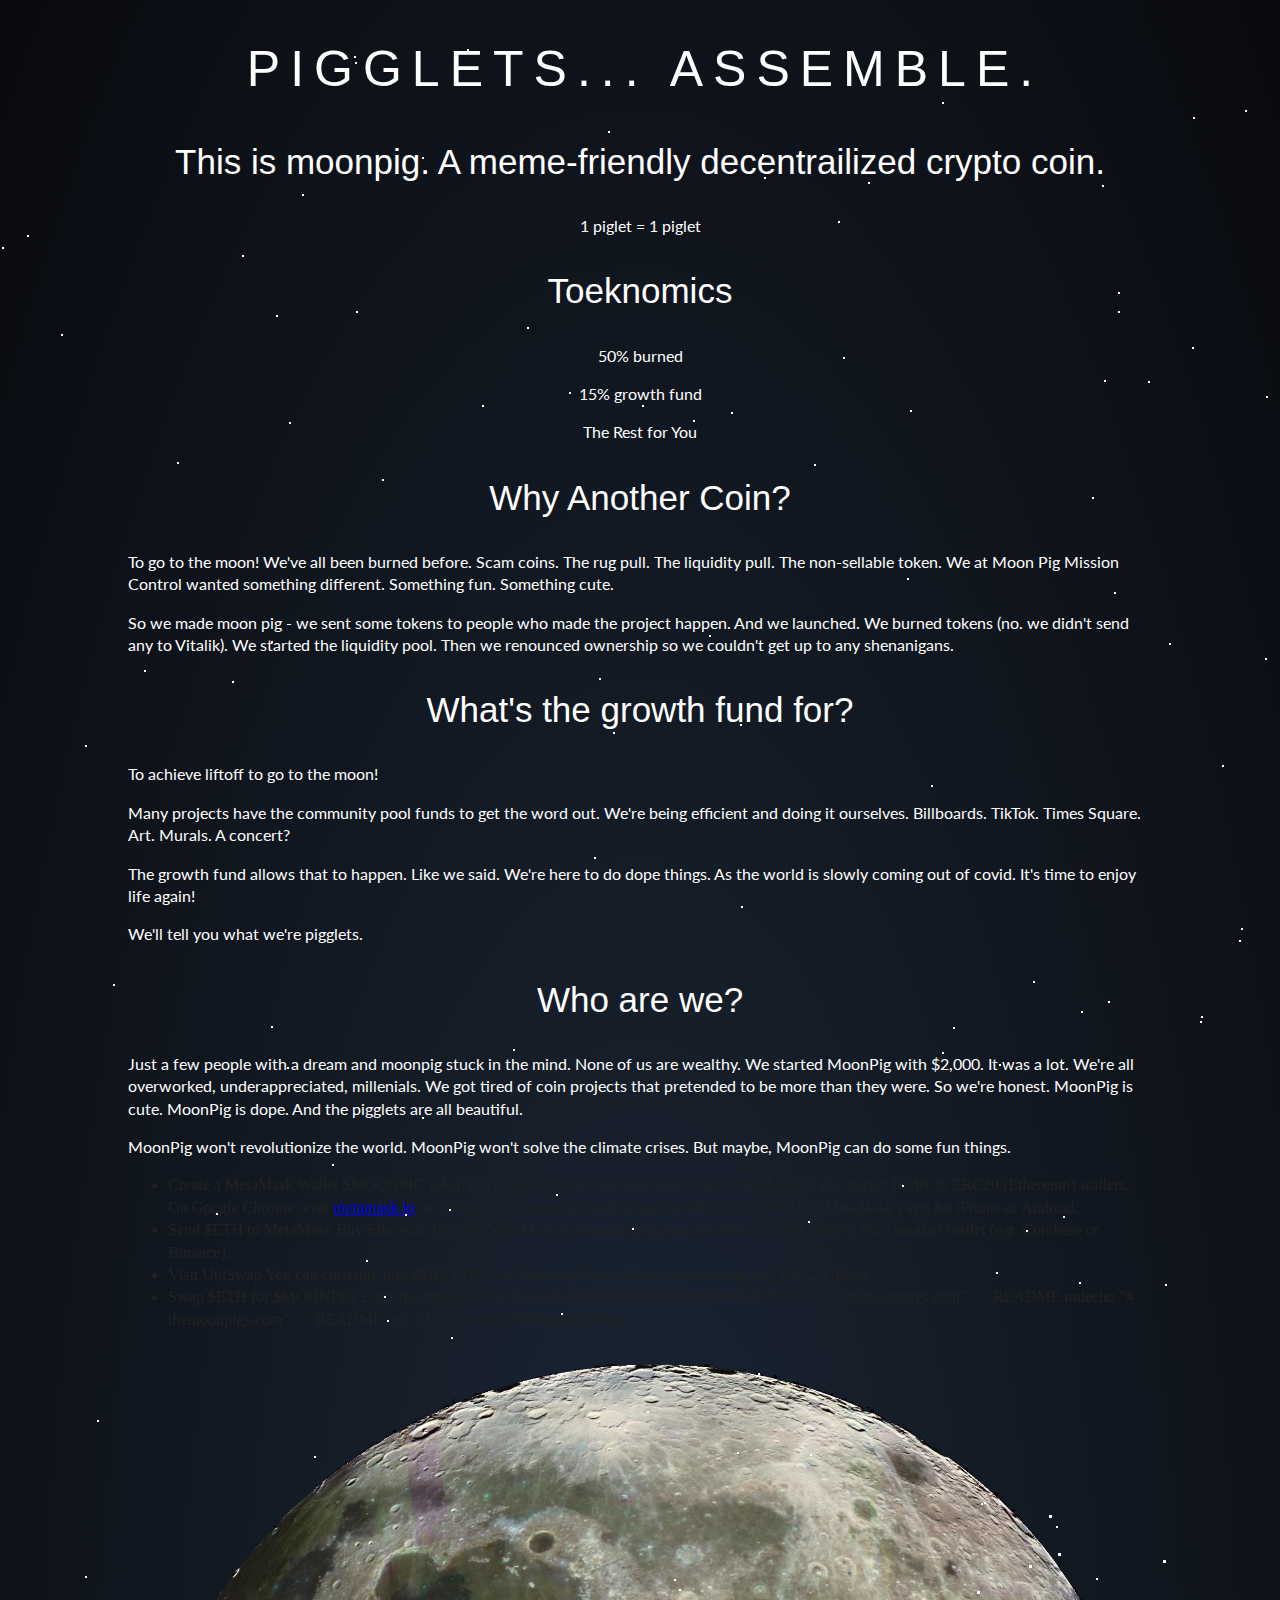
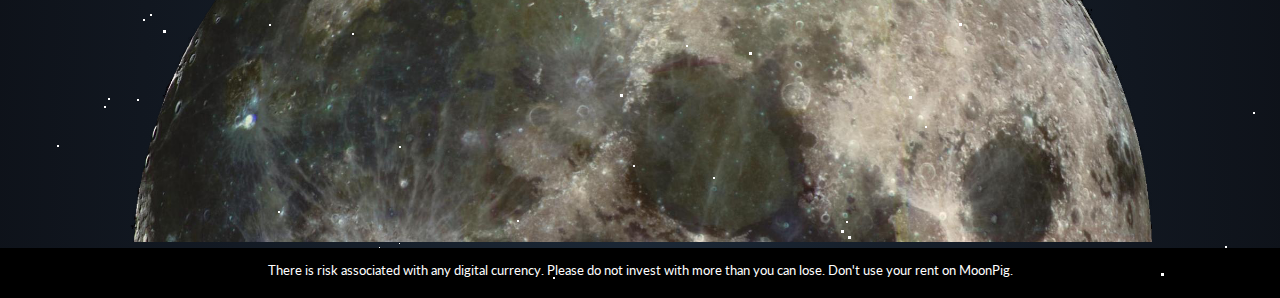
==== index.html @ fc02092b "first" ====
<!doctype html>
<html class="no-js" lang="">

<head>
  <meta charset="utf-8">
  <title></title>
  <meta name="description" content="Moon Pigglets Assemble">
  <meta name="viewport" content="width=device-width, initial-scale=1">

  <meta property="og:title" content="">
  <meta property="og:type" content="">
  <meta property="og:url" content="">
  <meta property="og:image" content="">

  <link rel="manifest" href="site.webmanifest">
  <link rel="apple-touch-icon" href="icon.png">
  <!-- Place favicon.ico in the root directory -->

  <link rel="stylesheet" href="css/normalize.css">
  <link rel="stylesheet" href="css/main.css">

  <meta name="theme-color" content="#222">

  <link rel="preconnect" href="https://fonts.gstatic.com">
  <link href="https://fonts.googleapis.com/css2?family=Lato&display=swap" rel="stylesheet">


</head>

<body>
<div id="main">
  <div id="mainWrapper">
    <h1 id="title">PIGGLETS... ASSEMBLE.</h1>

    <div class="__center_it">

      <h2>This is moonpig. A meme-friendly decentrailized crypto coin.</h2>
      <p>1 piglet = 1 piglet</p>
      <h2>Toeknomics</h2>
      <p>50% burned</p>
      <p>15% growth fund</p>
      <p>The Rest for You</p>

    </div>

    <h2>Why Another Coin?</h2>
    <p>To go to the moon!
      We've all been burned before. Scam coins. The rug pull. The liquidity pull. The non-sellable token. We at Moon Pig
      Mission Control wanted something different. Something fun. Something cute.</p>
    <p>So we made moon pig - we sent some tokens to people who made the project happen. And we launched. We burned
      tokens (no. we didn't send any to Vitalik). We started the liquidity pool. Then we renounced ownership so we
      couldn't get up to any shenanigans.</p>

    <h2>What's the growth fund for?</h2>
    <p>To achieve liftoff to go to the moon!</p>
    <p>Many projects have the community pool funds to get the word out. We're being efficient and doing it ourselves.
      Billboards. TikTok. Times Square. Art. Murals. A concert?</p>
    <p>The growth fund allows that to happen. Like we said. We're here to do dope things. As the world is slowly coming
      out of covid. It's time to enjoy life again!</p>
    <p>We'll tell you what we're pigglets.</p>

    <h2>Who are we?</h2>
    <p>Just a few people with a dream and moonpig stuck in the mind. None of us are wealthy. We started MoonPig with
      $2,000. It was a lot. We're all overworked, underappreciated, millenials. We got tired of coin projects that
      pretended to be more than they were. So we're honest. MoonPig is cute. MoonPig is dope. And the pigglets are all
      beautiful.</p>
    <p>MoonPig won't revolutionize the world. MoonPig won't solve the climate crises. But maybe, MoonPig can do some fun
      things.</p>

    <div class="flex_wrap">
      <div class="__50">
        <ul>
          <li>Create a MetaMask Wallet
            $MOONPIG token is available on the Ethereum blockchain. MetaMask is the market leader in ERC20 (Ethereum)
            wallets. On Google Chrome, visit
            <a href="www.metamask.io">metamask.io</a> to download the extension and set up a wallet. On mobile? Get
            MetaMask's app for iPhone or Android.
          </li>
          <li>
            Send $ETH to MetaMask
            Buy Ethereum through MetaMask or transfer it to your MetaMask wallet address from another wallet (e.g.
            Coinbase or Binance).
          </li>
          <li>
            Visit UniSwap
            You can currently buy $MOONPIG on Uniswap Swap where you can swap any ERC20 token.
          </li>
          <li>
            Swap $ETH for $MOONPIG
            Enter the amount of $ETH you would like to swap for $MOONPIGecho "# themoonpigs.com" >> README.mdecho "#
            themoonpigs.com" >> README.md. Click Connect Wallet then Swap
          </li>
        </ul>

      </div>
      <div class="__50"></div>
    </div>

    <div id="socialbar">
      <a href="https://www.reddit.com/r/themoonpigs"></a>
    </div>

    <img src="img/moon2.png" alt="moonpig to the moon">
  </div>
  <div id='stars'></div>
  <div id='stars2'></div>
  <div id='stars3'></div>
</div>

<!-- Add your site or application content here -->

<div id="footer">
  <p><small>There is risk associated with any digital currency. Please do not invest with more than you can lose. Don't
    use your rent on MoonPig.</small></p>
</div>
<script src="js/vendor/modernizr-3.11.2.min.js"></script>
<script src="js/plugins.js"></script>
<script src="js/main.js"></script>

<!-- Google Analytics: change UA-XXXXX-Y to be your site's ID. -->
<script>
  window.ga = function () {
    ga.q.push(arguments)
  };
  ga.q = [];
  ga.l = +new Date;
  ga('create', 'UA-XXXXX-Y', 'auto');
  ga('set', 'anonymizeIp', true);
  ga('set', 'transport', 'beacon');
  ga('send', 'pageview')
</script>
<script src="https://www.google-analytics.com/analytics.js" async></script>
</body>

</html>
---- css/main.css ----
/*! HTML5 Boilerplate v8.0.0 | MIT License | https://html5boilerplate.com/ */

/* main.css 2.1.0 | MIT License | https://github.com/h5bp/main.css#readme */
/*
 * What follows is the result of much research on cross-browser styling.
 * Credit left inline and big thanks to Nicolas Gallagher, Jonathan Neal,
 * Kroc Camen, and the H5BP dev community and team.
 */

/* ==========================================================================
   Base styles: opinionated defaults
   ========================================================================== */

body {
  color       : #222222;
  font-size   : 1em;
  line-height : 1.4;
}

#main {
  background : radial-gradient(ellipse at bottom, #1B2735 0%, #090A0F 100%);
  overflow   : hidden;
}

::-moz-selection {
  background  : #B3D4FC;
  text-shadow : none;
}

::selection {
  background  : #B3D4FC;
  text-shadow : none;
}

audio,
canvas,
iframe,
img,
svg,
video {
  vertical-align : middle;
}

fieldset {
  border  : 0;
  margin  : 0;
  padding : 0;
}

textarea {
  resize : vertical;
}

.hidden,
[hidden] {
  display : none !important;
}

.clearfix::before,
.clearfix::after {
  content : " ";
  display : table;
}

.clearfix::after {
  clear : both;
}

@media only screen and (min-width : 35em) {
}

@media print,
(-webkit-min-device-pixel-ratio : 1.25),
(min-resolution : 1.25dppx),
(min-resolution : 120dpi) {
}

html {
  height : auto;
}

.__center_it {
  text-align : center;
}

#stars {
  width      : 1px;
  height     : 1px;
  background : transparent;
  box-shadow : 1779px 105px #FFFFFF, 1008px 755px #FFFFFF, 1491px 995px #FFFFFF, 1883px 557px #FFFFFF, 449px 1182px #FFFFFF, 1601px 130px #FFFFFF, 177px 1226px #FFFFFF, 921px 1733px #FFFFFF, 509px 29px #FFFFFF, 1881px 299px #FFFFFF, 912px 792px #FFFFFF, 1836px 439px #FFFFFF, 553px 1866px #FFFFFF, 706px 744px #FFFFFF, 319px 1787px #FFFFFF, 1015px 588px #FFFFFF, 1516px 1047px #FFFFFF, 1388px 1266px #FFFFFF, 1040px 29px #FFFFFF, 1458px 181px #FFFFFF, 1944px 976px #FFFFFF, 834px 1946px #FFFFFF, 43px 655px #FFFFFF, 620px 1451px #FFFFFF, 1366px 1977px #FFFFFF, 113px 617px #FFFFFF, 1299px 1351px #FFFFFF, 168px 85px #FFFFFF, 2px 1944px #FFFFFF, 543px 705px #FFFFFF, 216px 589px #FFFFFF, 261px 196px #FFFFFF, 1405px 1690px #FFFFFF, 299px 1360px #FFFFFF, 286px 1646px #FFFFFF, 1151px 169px #FFFFFF, 814px 228px #FFFFFF, 1740px 1345px #FFFFFF, 616px 499px #FFFFFF, 31px 188px #FFFFFF, 1003px 368px #FFFFFF, 1534px 1016px #FFFFFF, 914px 457px #FFFFFF, 99px 1406px #FFFFFF, 1049px 652px #FFFFFF, 1961px 1717px #FFFFFF, 1871px 546px #FFFFFF, 1440px 1810px #FFFFFF, 1841px 1101px #FFFFFF, 822px 1920px #FFFFFF, 1236px 24px #FFFFFF, 269px 656px #FFFFFF, 271px 1757px #FFFFFF, 686px 206px #FFFFFF, 1950px 1820px #FFFFFF, 956px 1752px #FFFFFF, 1240px 1372px #FFFFFF, 1943px 882px #FFFFFF, 1843px 532px #FFFFFF, 1512px 1480px #FFFFFF, 1772px 436px #FFFFFF, 1623px 932px #FFFFFF, 911px 675px #FFFFFF, 242px 1874px #FFFFFF, 1758px 601px #FFFFFF, 937px 1795px #FFFFFF, 669px 20px #FFFFFF, 788px 1319px #FFFFFF, 1446px 652px #FFFFFF, 1600px 231px #FFFFFF, 886px 149px #FFFFFF, 893px 1821px #FFFFFF, 441px 1867px #FFFFFF, 598px 1654px #FFFFFF, 513px 157px #FFFFFF, 529px 1586px #FFFFFF, 791px 1046px #FFFFFF, 1884px 335px #FFFFFF, 1636px 1044px #FFFFFF, 963px 211px #FFFFFF, 245px 1101px #FFFFFF, 447px 47px #FFFFFF, 1721px 988px #FFFFFF, 1148px 1598px #FFFFFF, 850px 1911px #FFFFFF, 965px 288px #FFFFFF, 641px 27px #FFFFFF, 771px 1409px #FFFFFF, 1627px 1548px #FFFFFF, 1240px 1892px #FFFFFF, 1170px 27px #FFFFFF, 39px 1088px #FFFFFF, 1019px 1244px #FFFFFF, 1075px 1980px #FFFFFF, 540px 1641px #FFFFFF, 1696px 301px #FFFFFF, 92px 426px #FFFFFF, 1478px 106px #FFFFFF, 604px 761px #FFFFFF, 878px 744px #FFFFFF, 1px 1219px #FFFFFF, 1534px 1228px #FFFFFF, 1803px 838px #FFFFFF, 320px 314px #FFFFFF, 1566px 79px #FFFFFF, 568px 1560px #FFFFFF, 317px 730px #FFFFFF, 177px 688px #FFFFFF, 450px 1222px #FFFFFF, 501px 1976px #FFFFFF, 1324px 571px #FFFFFF, 1337px 1151px #FFFFFF, 1873px 1193px #FFFFFF, 1941px 1654px #FFFFFF, 1244px 1934px #FFFFFF, 662px 1952px #FFFFFF, 653px 834px #FFFFFF, 1251px 949px #FFFFFF, 1420px 311px #FFFFFF, 1130px 1237px #FFFFFF, 143px 293px #FFFFFF, 1424px 1098px #FFFFFF, 562px 1476px #FFFFFF, 1751px 688px #FFFFFF, 757px 146px #FFFFFF, 215px 77px #FFFFFF, 1205px 610px #FFFFFF, 152px 1548px #FFFFFF, 1078px 270px #FFFFFF, 411px 714px #FFFFFF, 669px 1642px #FFFFFF, 780px 472px #FFFFFF, 533px 1142px #FFFFFF, 460px 627px #FFFFFF, 564px 1227px #FFFFFF, 1233px 274px #FFFFFF, 1854px 1378px #FFFFFF, 652px 683px #FFFFFF, 587px 64px #FFFFFF, 1913px 515px #FFFFFF, 1899px 1620px #FFFFFF, 963px 1955px #FFFFFF, 1254px 1679px #FFFFFF, 604px 937px #FFFFFF, 461px 926px #FFFFFF, 92px 357px #FFFFFF, 1353px 425px #FFFFFF, 1109px 495px #FFFFFF, 844px 788px #FFFFFF, 1px 1016px #FFFFFF, 434px 1435px #FFFFFF, 341px 1250px #FFFFFF, 1414px 573px #FFFFFF, 1135px 1727px #FFFFFF, 164px 29px #FFFFFF, 1034px 1621px #FFFFFF, 1997px 29px #FFFFFF, 976px 1387px #FFFFFF, 504px 1285px #FFFFFF, 1299px 914px #FFFFFF, 1742px 1140px #FFFFFF, 1185px 1035px #FFFFFF, 1988px 1296px #FFFFFF, 1375px 1911px #FFFFFF, 363px 1617px #FFFFFF, 854px 1891px #FFFFFF, 1702px 56px #FFFFFF, 1159px 698px #FFFFFF, 1328px 553px #FFFFFF, 847px 695px #FFFFFF, 137px 1704px #FFFFFF, 1150px 142px #FFFFFF, 1269px 346px #FFFFFF, 884px 1818px #FFFFFF, 1772px 1911px #FFFFFF, 1617px 204px #FFFFFF, 1561px 1685px #FFFFFF, 1273px 968px #FFFFFF, 233px 422px #FFFFFF, 874px 80px #FFFFFF, 1719px 91px #FFFFFF, 957px 1553px #FFFFFF, 438px 1504px #FFFFFF, 479px 1348px #FFFFFF, 1133px 157px #FFFFFF, 1140px 1179px #FFFFFF, 244px 116px #FFFFFF, 632px 780px #FFFFFF, 1894px 492px #FFFFFF, 1069px 1954px #FFFFFF, 1807px 421px #FFFFFF, 1636px 1865px #FFFFFF, 836px 1927px #FFFFFF, 732px 187px #FFFFFF, 1538px 835px #FFFFFF, 1330px 697px #FFFFFF, 136px 1608px #FFFFFF, 314px 1048px #FFFFFF, 393px 1081px #FFFFFF, 23px 964px #FFFFFF, 1233px 1308px #FFFFFF, 431px 1474px #FFFFFF, 971px 908px #FFFFFF, 1521px 1380px #FFFFFF, 1390px 919px #FFFFFF, 1380px 1164px #FFFFFF, 149px 231px #FFFFFF, 1096px 1634px #FFFFFF, 1107px 1848px #FFFFFF, 1307px 1382px #FFFFFF, 635px 454px #FFFFFF, 1161px 484px #FFFFFF, 879px 1233px #FFFFFF, 997px 1101px #FFFFFF, 1137px 979px #FFFFFF, 340px 1416px #FFFFFF, 1595px 1759px #FFFFFF, 1487px 1500px #FFFFFF, 816px 667px #FFFFFF, 1928px 1115px #FFFFFF, 1243px 496px #FFFFFF, 1708px 975px #FFFFFF, 1750px 975px #FFFFFF, 218px 1016px #FFFFFF, 9px 153px #FFFFFF, 1299px 570px #FFFFFF, 1350px 1636px #FFFFFF, 128px 1913px #FFFFFF, 422px 970px #FFFFFF, 1549px 526px #FFFFFF, 764px 1919px #FFFFFF, 1863px 580px #FFFFFF, 582px 1243px #FFFFFF, 209px 124px #FFFFFF, 406px 366px #FFFFFF, 66px 676px #FFFFFF, 764px 1713px #FFFFFF, 538px 550px #FFFFFF, 180px 754px #FFFFFF, 312px 1025px #FFFFFF, 1702px 1882px #FFFFFF, 221px 451px #FFFFFF, 1482px 1323px #FFFFFF, 1083px 992px #FFFFFF, 1410px 1040px #FFFFFF, 1757px 373px #FFFFFF, 643px 1207px #FFFFFF, 1811px 17px #FFFFFF, 1251px 931px #FFFFFF, 1073px 1069px #FFFFFF, 1765px 1532px #FFFFFF, 1316px 612px #FFFFFF, 80px 98px #FFFFFF, 1820px 595px #FFFFFF, 1657px 1088px #FFFFFF, 318px 866px #FFFFFF, 1832px 1348px #FFFFFF, 1746px 1744px #FFFFFF, 1662px 1027px #FFFFFF, 1665px 512px #FFFFFF, 1923px 1796px #FFFFFF, 561px 445px #FFFFFF, 971px 200px #FFFFFF, 1381px 979px #FFFFFF, 1967px 356px #FFFFFF, 1377px 463px #FFFFFF, 330px 1710px #FFFFFF, 1794px 282px #FFFFFF, 1396px 224px #FFFFFF, 339px 1427px #FFFFFF, 1546px 831px #FFFFFF, 1134px 1731px #FFFFFF, 707px 59px #FFFFFF, 1017px 292px #FFFFFF, 759px 721px #FFFFFF, 673px 1356px #FFFFFF, 1894px 1386px #FFFFFF, 1476px 1080px #FFFFFF, 1737px 414px #FFFFFF, 1010px 12px #FFFFFF, 925px 360px #FFFFFF, 950px 68px #FFFFFF, 1902px 853px #FFFFFF, 223px 1112px #FFFFFF, 379px 5px #FFFFFF, 1338px 302px #FFFFFF, 1605px 773px #FFFFFF, 341px 1922px #FFFFFF, 200px 833px #FFFFFF, 1940px 1882px #FFFFFF, 1136px 187px #FFFFFF, 1204px 1649px #FFFFFF, 619px 1041px #FFFFFF, 988px 1014px #FFFFFF, 1518px 1748px #FFFFFF, 834px 1564px #FFFFFF, 1797px 580px #FFFFFF, 874px 1162px #FFFFFF, 1597px 1547px #FFFFFF, 543px 1955px #FFFFFF, 617px 755px #FFFFFF, 251px 1414px #FFFFFF, 57px 742px #FFFFFF, 1291px 1558px #FFFFFF, 815px 511px #FFFFFF, 1258px 405px #FFFFFF, 816px 1651px #FFFFFF, 1560px 817px #FFFFFF, 593px 1987px #FFFFFF, 1252px 959px #FFFFFF, 533px 930px #FFFFFF, 619px 1231px #FFFFFF, 1433px 377px #FFFFFF, 707px 752px #FFFFFF, 1203px 1909px #FFFFFF, 1129px 1066px #FFFFFF, 1303px 1145px #FFFFFF, 1479px 1046px #FFFFFF, 1720px 1607px #FFFFFF, 1401px 187px #FFFFFF, 333px 207px #FFFFFF, 1299px 1456px #FFFFFF, 683px 927px #FFFFFF, 139px 1147px #FFFFFF, 282px 1723px #FFFFFF, 912px 692px #FFFFFF, 925px 1438px #FFFFFF, 1233px 40px #FFFFFF, 8px 1155px #FFFFFF, 699px 790px #FFFFFF, 411px 703px #FFFFFF, 562px 1523px #FFFFFF, 1708px 1926px #FFFFFF, 435px 1590px #FFFFFF, 1672px 1998px #FFFFFF, 1437px 1714px #FFFFFF, 1391px 947px #FFFFFF, 461px 1451px #FFFFFF, 1013px 1301px #FFFFFF, 1037px 832px #FFFFFF, 1683px 84px #FFFFFF, 1938px 25px #FFFFFF, 1814px 1595px #FFFFFF, 1394px 1268px #FFFFFF, 529px 691px #FFFFFF, 828px 459px #FFFFFF, 522px 415px #FFFFFF, 623px 1688px #FFFFFF, 1748px 823px #FFFFFF, 590px 1231px #FFFFFF, 1761px 666px #FFFFFF, 1381px 1019px #FFFFFF, 655px 1470px #FFFFFF, 1902px 1428px #FFFFFF, 1725px 278px #FFFFFF, 1508px 140px #FFFFFF, 1219px 400px #FFFFFF, 107px 210px #FFFFFF, 284px 271px #FFFFFF, 698px 697px #FFFFFF, 1543px 768px #FFFFFF, 417px 223px #FFFFFF, 849px 1619px #FFFFFF, 406px 1049px #FFFFFF, 1351px 124px #FFFFFF, 1637px 1927px #FFFFFF, 57px 1407px #FFFFFF, 690px 1631px #FFFFFF, 732px 1034px #FFFFFF, 1883px 1240px #FFFFFF, 1589px 550px #FFFFFF, 542px 425px #FFFFFF, 1110px 1382px #FFFFFF, 1315px 939px #FFFFFF, 218px 1616px #FFFFFF, 967px 213px #FFFFFF, 722px 1562px #FFFFFF, 1337px 790px #FFFFFF, 1508px 1487px #FFFFFF, 1541px 39px #FFFFFF, 195px 1278px #FFFFFF, 940px 1347px #FFFFFF, 1565px 1818px #FFFFFF, 1017px 846px #FFFFFF, 431px 668px #FFFFFF, 1246px 1728px #FFFFFF, 1211px 499px #FFFFFF, 927px 80px #FFFFFF, 416px 1221px #FFFFFF, 1663px 1771px #FFFFFF, 1532px 1312px #FFFFFF, 1227px 1309px #FFFFFF, 1451px 909px #FFFFFF, 946px 805px #FFFFFF, 1654px 1410px #FFFFFF, 395px 1373px #FFFFFF, 84px 1540px #FFFFFF, 304px 711px #FFFFFF, 1035px 1655px #FFFFFF, 690px 812px #FFFFFF, 1774px 1338px #FFFFFF, 1737px 384px #FFFFFF, 1202px 1293px #FFFFFF, 1426px 1345px #FFFFFF, 1168px 425px #FFFFFF, 1423px 374px #FFFFFF, 1600px 1622px #FFFFFF, 634px 1151px #FFFFFF, 632px 246px #FFFFFF, 1499px 848px #FFFFFF, 48px 492px #FFFFFF, 123px 1296px #FFFFFF, 1847px 1408px #FFFFFF, 1338px 1246px #FFFFFF, 683px 414px #FFFFFF, 301px 1643px #FFFFFF, 1072px 652px #FFFFFF, 1911px 1619px #FFFFFF, 141px 1105px #FFFFFF, 203px 1654px #FFFFFF, 881px 1936px #FFFFFF, 430px 1669px #FFFFFF, 443px 1226px #FFFFFF, 1200px 584px #FFFFFF, 1740px 1532px #FFFFFF, 1304px 627px #FFFFFF, 1682px 920px #FFFFFF, 1732px 1656px #FFFFFF, 561px 1267px #FFFFFF, 479px 1577px #FFFFFF, 1205px 1193px #FFFFFF, 1253px 1328px #FFFFFF, 1142px 1073px #FFFFFF, 1479px 1987px #FFFFFF, 933px 1030px #FFFFFF, 1058px 636px #FFFFFF, 1901px 1126px #FFFFFF, 167px 170px #FFFFFF, 517px 683px #FFFFFF, 54px 674px #FFFFFF, 1083px 886px #FFFFFF, 535px 1287px #FFFFFF, 363px 1886px #FFFFFF, 1072px 528px #FFFFFF, 1909px 1906px #FFFFFF, 507px 1274px #FFFFFF, 621px 1759px #FFFFFF, 1767px 461px #FFFFFF, 610px 621px #FFFFFF, 1127px 1198px #FFFFFF, 1250px 127px #FFFFFF, 399px 901px #FFFFFF, 192px 1550px #FFFFFF, 1471px 1930px #FFFFFF, 214px 460px #FFFFFF, 574px 1734px #FFFFFF, 1726px 672px #FFFFFF, 504px 966px #FFFFFF, 1684px 1094px #FFFFFF, 1384px 1447px #FFFFFF, 1968px 1391px #FFFFFF, 1570px 549px #FFFFFF, 806px 1404px #FFFFFF, 1036px 1486px #FFFFFF, 222px 1905px #FFFFFF, 873px 19px #FFFFFF, 306px 1626px #FFFFFF, 887px 197px #FFFFFF, 1666px 1767px #FFFFFF, 1540px 1900px #FFFFFF, 24px 969px #FFFFFF, 1583px 308px #FFFFFF, 1236px 1888px #FFFFFF, 430px 1785px #FFFFFF, 1523px 691px #FFFFFF, 1796px 894px #FFFFFF, 958px 733px #FFFFFF, 613px 1214px #FFFFFF, 107px 837px #FFFFFF, 293px 733px #FFFFFF, 877px 514px #FFFFFF, 995px 803px #FFFFFF, 388px 1487px #FFFFFF, 608px 1101px #FFFFFF, 1012px 1862px #FFFFFF, 1242px 1870px #FFFFFF, 1173px 839px #FFFFFF, 633px 700px #FFFFFF, 26px 862px #FFFFFF, 259px 497px #FFFFFF, 1061px 1192px #FFFFFF, 1598px 726px #FFFFFF, 1730px 45px #FFFFFF, 1205px 1605px #FFFFFF, 1120px 430px #FFFFFF, 659px 1139px #FFFFFF, 211px 490px #FFFFFF, 1193px 768px #FFFFFF, 1834px 717px #FFFFFF, 1605px 1269px #FFFFFF, 555px 1227px #FFFFFF, 901px 1486px #FFFFFF, 385px 61px #FFFFFF, 1915px 1746px #FFFFFF, 1238px 312px #FFFFFF, 82px 351px #FFFFFF, 89px 1663px #FFFFFF, 389px 1553px #FFFFFF, 656px 1708px #FFFFFF, 153px 478px #FFFFFF, 1222px 687px #FFFFFF, 267px 414px #FFFFFF, 1795px 794px #FFFFFF, 773px 1332px #FFFFFF, 167px 112px #FFFFFF, 45px 1071px #FFFFFF, 981px 757px #FFFFFF, 1152px 1296px #FFFFFF, 330px 1827px #FFFFFF, 765px 1647px #FFFFFF, 1108px 1434px #FFFFFF, 948px 1033px #FFFFFF, 1818px 359px #FFFFFF, 1900px 929px #FFFFFF, 1083px 1038px #FFFFFF, 169px 1635px #FFFFFF, 125px 1098px #FFFFFF, 357px 255px #FFFFFF, 159px 185px #FFFFFF, 1924px 183px #FFFFFF, 30px 585px #FFFFFF, 1320px 1529px #FFFFFF, 73px 1206px #FFFFFF, 463px 206px #FFFFFF, 197px 1851px #FFFFFF, 842px 750px #FFFFFF, 809px 300px #FFFFFF, 60px 1732px #FFFFFF, 630px 1796px #FFFFFF, 901px 1009px #FFFFFF, 551px 816px #FFFFFF, 206px 1285px #FFFFFF, 327px 1448px #FFFFFF, 1661px 1891px #FFFFFF, 1246px 535px #FFFFFF, 1804px 361px #FFFFFF, 1785px 713px #FFFFFF, 912px 1824px #FFFFFF, 563px 75px #FFFFFF, 860px 1677px #FFFFFF, 540px 1505px #FFFFFF, 578px 1484px #FFFFFF, 1150px 449px #FFFFFF, 1608px 1578px #FFFFFF, 112px 1724px #FFFFFF, 536px 1969px #FFFFFF, 1533px 296px #FFFFFF, 1070px 430px #FFFFFF, 1757px 1174px #FFFFFF, 30px 113px #FFFFFF, 144px 914px #FFFFFF, 1261px 873px #FFFFFF, 1203px 513px #FFFFFF, 946px 1809px #FFFFFF, 508px 1400px #FFFFFF, 1220px 1106px #FFFFFF, 399px 1px #FFFFFF, 821px 1731px #FFFFFF, 1860px 924px #FFFFFF, 1645px 686px #FFFFFF, 1778px 820px #FFFFFF, 428px 1547px #FFFFFF, 1208px 1292px #FFFFFF, 285px 483px #FFFFFF, 1888px 1193px #FFFFFF, 1422px 861px #FFFFFF, 1126px 1626px #FFFFFF, 1255px 464px #FFFFFF, 741px 1192px #FFFFFF, 1735px 1657px #FFFFFF, 1589px 1690px #FFFFFF, 215px 530px #FFFFFF, 1553px 1741px #FFFFFF, 1374px 1974px #FFFFFF, 1324px 1674px #FFFFFF, 1820px 1715px #FFFFFF, 492px 678px #FFFFFF, 862px 1349px #FFFFFF, 497px 990px #FFFFFF, 137px 441px #FFFFFF, 1860px 169px #FFFFFF, 217px 1755px #FFFFFF, 1579px 503px #FFFFFF, 1727px 79px #FFFFFF, 1054px 1520px #FFFFFF, 229px 1630px #FFFFFF, 1421px 386px #FFFFFF, 1237px 218px #FFFFFF, 1926px 952px #FFFFFF, 348px 1026px #FFFFFF, 1636px 1794px #FFFFFF, 1446px 841px #FFFFFF, 200px 1109px #FFFFFF, 1009px 840px #FFFFFF, 1211px 1866px #FFFFFF, 1272px 120px #FFFFFF, 1609px 141px #FFFFFF, 786px 1723px #FFFFFF, 726px 232px #FFFFFF, 1498px 323px #FFFFFF, 1038px 235px #FFFFFF, 145px 429px #FFFFFF, 244px 1293px #FFFFFF, 772px 300px #FFFFFF, 701px 1149px #FFFFFF, 824px 599px #FFFFFF, 1211px 936px #FFFFFF, 1638px 866px #FFFFFF, 1752px 373px #FFFFFF, 1948px 96px #FFFFFF, 1435px 1492px #FFFFFF, 675px 184px #FFFFFF, 1020px 879px #FFFFFF, 1726px 1px #FFFFFF, 743px 1905px #FFFFFF, 811px 1959px #FFFFFF, 1876px 1645px #FFFFFF, 867px 366px #FFFFFF, 1853px 154px #FFFFFF, 1302px 73px #FFFFFF, 1276px 205px #FFFFFF, 529px 1463px #FFFFFF, 276px 1889px #FFFFFF, 385px 417px #FFFFFF, 1130px 692px #FFFFFF, 248px 1581px #FFFFFF, 2000px 978px #FFFFFF, 941px 1492px #FFFFFF, 1430px 783px #FFFFFF, 61px 209px #FFFFFF, 459px 1863px #FFFFFF, 487px 819px #FFFFFF, 1787px 646px #FFFFFF, 480px 1126px #FFFFFF, 1376px 1131px #FFFFFF, 1914px 1012px #FFFFFF, 1028px 262px #FFFFFF, 857px 338px #FFFFFF, 135px 1826px #FFFFFF, 1120px 1955px #FFFFFF, 1337px 1989px #FFFFFF, 409px 518px #FFFFFF, 620px 477px #FFFFFF, 483px 37px #FFFFFF, 1311px 1508px #FFFFFF, 198px 78px #FFFFFF, 1038px 1164px #FFFFFF, 1652px 120px #FFFFFF, 1385px 799px #FFFFFF, 1012px 472px #FFFFFF, 1168px 1544px #FFFFFF, 184px 813px #FFFFFF, 126px 1889px #FFFFFF, 1992px 789px #FFFFFF, 1130px 211px #FFFFFF, 1094px 456px #FFFFFF, 1836px 231px #FFFFFF, 1503px 537px #FFFFFF, 536px 1011px #FFFFFF, 395px 594px #FFFFFF, 1438px 599px #FFFFFF, 116px 1314px #FFFFFF, 528px 339px #FFFFFF, 130px 20px #FFFFFF, 331px 695px #FFFFFF, 997px 289px #FFFFFF, 1452px 1569px #FFFFFF, 1654px 795px #FFFFFF, 804px 1005px #FFFFFF, 656px 1599px #FFFFFF, 881px 1024px #FFFFFF, 1785px 831px #FFFFFF, 1288px 1999px #FFFFFF, 1227px 137px #FFFFFF, 1297px 473px #FFFFFF, 532px 871px #FFFFFF, 844px 131px #FFFFFF, 1151px 879px #FFFFFF, 27px 502px #FFFFFF, 1796px 914px #FFFFFF, 1046px 127px #FFFFFF, 1766px 919px #FFFFFF, 1055px 1201px #FFFFFF, 1698px 1171px #FFFFFF, 1784px 285px #FFFFFF, 1705px 1274px #FFFFFF, 1800px 925px #FFFFFF, 27px 1476px #FFFFFF, 787px 774px #FFFFFF, 1240px 1888px #FFFFFF;
  animation  : animStar 50s linear infinite;
  top        : 0;
}

#stars:after {
  content    : " ";
  position   : absolute;
  top        : -2000px;
  width      : 1px;
  height     : 1px;
  background : transparent;
  box-shadow : 1779px 105px #FFFFFF, 1008px 755px #FFFFFF, 1491px 995px #FFFFFF, 1883px 557px #FFFFFF, 449px 1182px #FFFFFF, 1601px 130px #FFFFFF, 177px 1226px #FFFFFF, 921px 1733px #FFFFFF, 509px 29px #FFFFFF, 1881px 299px #FFFFFF, 912px 792px #FFFFFF, 1836px 439px #FFFFFF, 553px 1866px #FFFFFF, 706px 744px #FFFFFF, 319px 1787px #FFFFFF, 1015px 588px #FFFFFF, 1516px 1047px #FFFFFF, 1388px 1266px #FFFFFF, 1040px 29px #FFFFFF, 1458px 181px #FFFFFF, 1944px 976px #FFFFFF, 834px 1946px #FFFFFF, 43px 655px #FFFFFF, 620px 1451px #FFFFFF, 1366px 1977px #FFFFFF, 113px 617px #FFFFFF, 1299px 1351px #FFFFFF, 168px 85px #FFFFFF, 2px 1944px #FFFFFF, 543px 705px #FFFFFF, 216px 589px #FFFFFF, 261px 196px #FFFFFF, 1405px 1690px #FFFFFF, 299px 1360px #FFFFFF, 286px 1646px #FFFFFF, 1151px 169px #FFFFFF, 814px 228px #FFFFFF, 1740px 1345px #FFFFFF, 616px 499px #FFFFFF, 31px 188px #FFFFFF, 1003px 368px #FFFFFF, 1534px 1016px #FFFFFF, 914px 457px #FFFFFF, 99px 1406px #FFFFFF, 1049px 652px #FFFFFF, 1961px 1717px #FFFFFF, 1871px 546px #FFFFFF, 1440px 1810px #FFFFFF, 1841px 1101px #FFFFFF, 822px 1920px #FFFFFF, 1236px 24px #FFFFFF, 269px 656px #FFFFFF, 271px 1757px #FFFFFF, 686px 206px #FFFFFF, 1950px 1820px #FFFFFF, 956px 1752px #FFFFFF, 1240px 1372px #FFFFFF, 1943px 882px #FFFFFF, 1843px 532px #FFFFFF, 1512px 1480px #FFFFFF, 1772px 436px #FFFFFF, 1623px 932px #FFFFFF, 911px 675px #FFFFFF, 242px 1874px #FFFFFF, 1758px 601px #FFFFFF, 937px 1795px #FFFFFF, 669px 20px #FFFFFF, 788px 1319px #FFFFFF, 1446px 652px #FFFFFF, 1600px 231px #FFFFFF, 886px 149px #FFFFFF, 893px 1821px #FFFFFF, 441px 1867px #FFFFFF, 598px 1654px #FFFFFF, 513px 157px #FFFFFF, 529px 1586px #FFFFFF, 791px 1046px #FFFFFF, 1884px 335px #FFFFFF, 1636px 1044px #FFFFFF, 963px 211px #FFFFFF, 245px 1101px #FFFFFF, 447px 47px #FFFFFF, 1721px 988px #FFFFFF, 1148px 1598px #FFFFFF, 850px 1911px #FFFFFF, 965px 288px #FFFFFF, 641px 27px #FFFFFF, 771px 1409px #FFFFFF, 1627px 1548px #FFFFFF, 1240px 1892px #FFFFFF, 1170px 27px #FFFFFF, 39px 1088px #FFFFFF, 1019px 1244px #FFFFFF, 1075px 1980px #FFFFFF, 540px 1641px #FFFFFF, 1696px 301px #FFFFFF, 92px 426px #FFFFFF, 1478px 106px #FFFFFF, 604px 761px #FFFFFF, 878px 744px #FFFFFF, 1px 1219px #FFFFFF, 1534px 1228px #FFFFFF, 1803px 838px #FFFFFF, 320px 314px #FFFFFF, 1566px 79px #FFFFFF, 568px 1560px #FFFFFF, 317px 730px #FFFFFF, 177px 688px #FFFFFF, 450px 1222px #FFFFFF, 501px 1976px #FFFFFF, 1324px 571px #FFFFFF, 1337px 1151px #FFFFFF, 1873px 1193px #FFFFFF, 1941px 1654px #FFFFFF, 1244px 1934px #FFFFFF, 662px 1952px #FFFFFF, 653px 834px #FFFFFF, 1251px 949px #FFFFFF, 1420px 311px #FFFFFF, 1130px 1237px #FFFFFF, 143px 293px #FFFFFF, 1424px 1098px #FFFFFF, 562px 1476px #FFFFFF, 1751px 688px #FFFFFF, 757px 146px #FFFFFF, 215px 77px #FFFFFF, 1205px 610px #FFFFFF, 152px 1548px #FFFFFF, 1078px 270px #FFFFFF, 411px 714px #FFFFFF, 669px 1642px #FFFFFF, 780px 472px #FFFFFF, 533px 1142px #FFFFFF, 460px 627px #FFFFFF, 564px 1227px #FFFFFF, 1233px 274px #FFFFFF, 1854px 1378px #FFFFFF, 652px 683px #FFFFFF, 587px 64px #FFFFFF, 1913px 515px #FFFFFF, 1899px 1620px #FFFFFF, 963px 1955px #FFFFFF, 1254px 1679px #FFFFFF, 604px 937px #FFFFFF, 461px 926px #FFFFFF, 92px 357px #FFFFFF, 1353px 425px #FFFFFF, 1109px 495px #FFFFFF, 844px 788px #FFFFFF, 1px 1016px #FFFFFF, 434px 1435px #FFFFFF, 341px 1250px #FFFFFF, 1414px 573px #FFFFFF, 1135px 1727px #FFFFFF, 164px 29px #FFFFFF, 1034px 1621px #FFFFFF, 1997px 29px #FFFFFF, 976px 1387px #FFFFFF, 504px 1285px #FFFFFF, 1299px 914px #FFFFFF, 1742px 1140px #FFFFFF, 1185px 1035px #FFFFFF, 1988px 1296px #FFFFFF, 1375px 1911px #FFFFFF, 363px 1617px #FFFFFF, 854px 1891px #FFFFFF, 1702px 56px #FFFFFF, 1159px 698px #FFFFFF, 1328px 553px #FFFFFF, 847px 695px #FFFFFF, 137px 1704px #FFFFFF, 1150px 142px #FFFFFF, 1269px 346px #FFFFFF, 884px 1818px #FFFFFF, 1772px 1911px #FFFFFF, 1617px 204px #FFFFFF, 1561px 1685px #FFFFFF, 1273px 968px #FFFFFF, 233px 422px #FFFFFF, 874px 80px #FFFFFF, 1719px 91px #FFFFFF, 957px 1553px #FFFFFF, 438px 1504px #FFFFFF, 479px 1348px #FFFFFF, 1133px 157px #FFFFFF, 1140px 1179px #FFFFFF, 244px 116px #FFFFFF, 632px 780px #FFFFFF, 1894px 492px #FFFFFF, 1069px 1954px #FFFFFF, 1807px 421px #FFFFFF, 1636px 1865px #FFFFFF, 836px 1927px #FFFFFF, 732px 187px #FFFFFF, 1538px 835px #FFFFFF, 1330px 697px #FFFFFF, 136px 1608px #FFFFFF, 314px 1048px #FFFFFF, 393px 1081px #FFFFFF, 23px 964px #FFFFFF, 1233px 1308px #FFFFFF, 431px 1474px #FFFFFF, 971px 908px #FFFFFF, 1521px 1380px #FFFFFF, 1390px 919px #FFFFFF, 1380px 1164px #FFFFFF, 149px 231px #FFFFFF, 1096px 1634px #FFFFFF, 1107px 1848px #FFFFFF, 1307px 1382px #FFFFFF, 635px 454px #FFFFFF, 1161px 484px #FFFFFF, 879px 1233px #FFFFFF, 997px 1101px #FFFFFF, 1137px 979px #FFFFFF, 340px 1416px #FFFFFF, 1595px 1759px #FFFFFF, 1487px 1500px #FFFFFF, 816px 667px #FFFFFF, 1928px 1115px #FFFFFF, 1243px 496px #FFFFFF, 1708px 975px #FFFFFF, 1750px 975px #FFFFFF, 218px 1016px #FFFFFF, 9px 153px #FFFFFF, 1299px 570px #FFFFFF, 1350px 1636px #FFFFFF, 128px 1913px #FFFFFF, 422px 970px #FFFFFF, 1549px 526px #FFFFFF, 764px 1919px #FFFFFF, 1863px 580px #FFFFFF, 582px 1243px #FFFFFF, 209px 124px #FFFFFF, 406px 366px #FFFFFF, 66px 676px #FFFFFF, 764px 1713px #FFFFFF, 538px 550px #FFFFFF, 180px 754px #FFFFFF, 312px 1025px #FFFFFF, 1702px 1882px #FFFFFF, 221px 451px #FFFFFF, 1482px 1323px #FFFFFF, 1083px 992px #FFFFFF, 1410px 1040px #FFFFFF, 1757px 373px #FFFFFF, 643px 1207px #FFFFFF, 1811px 17px #FFFFFF, 1251px 931px #FFFFFF, 1073px 1069px #FFFFFF, 1765px 1532px #FFFFFF, 1316px 612px #FFFFFF, 80px 98px #FFFFFF, 1820px 595px #FFFFFF, 1657px 1088px #FFFFFF, 318px 866px #FFFFFF, 1832px 1348px #FFFFFF, 1746px 1744px #FFFFFF, 1662px 1027px #FFFFFF, 1665px 512px #FFFFFF, 1923px 1796px #FFFFFF, 561px 445px #FFFFFF, 971px 200px #FFFFFF, 1381px 979px #FFFFFF, 1967px 356px #FFFFFF, 1377px 463px #FFFFFF, 330px 1710px #FFFFFF, 1794px 282px #FFFFFF, 1396px 224px #FFFFFF, 339px 1427px #FFFFFF, 1546px 831px #FFFFFF, 1134px 1731px #FFFFFF, 707px 59px #FFFFFF, 1017px 292px #FFFFFF, 759px 721px #FFFFFF, 673px 1356px #FFFFFF, 1894px 1386px #FFFFFF, 1476px 1080px #FFFFFF, 1737px 414px #FFFFFF, 1010px 12px #FFFFFF, 925px 360px #FFFFFF, 950px 68px #FFFFFF, 1902px 853px #FFFFFF, 223px 1112px #FFFFFF, 379px 5px #FFFFFF, 1338px 302px #FFFFFF, 1605px 773px #FFFFFF, 341px 1922px #FFFFFF, 200px 833px #FFFFFF, 1940px 1882px #FFFFFF, 1136px 187px #FFFFFF, 1204px 1649px #FFFFFF, 619px 1041px #FFFFFF, 988px 1014px #FFFFFF, 1518px 1748px #FFFFFF, 834px 1564px #FFFFFF, 1797px 580px #FFFFFF, 874px 1162px #FFFFFF, 1597px 1547px #FFFFFF, 543px 1955px #FFFFFF, 617px 755px #FFFFFF, 251px 1414px #FFFFFF, 57px 742px #FFFFFF, 1291px 1558px #FFFFFF, 815px 511px #FFFFFF, 1258px 405px #FFFFFF, 816px 1651px #FFFFFF, 1560px 817px #FFFFFF, 593px 1987px #FFFFFF, 1252px 959px #FFFFFF, 533px 930px #FFFFFF, 619px 1231px #FFFFFF, 1433px 377px #FFFFFF, 707px 752px #FFFFFF, 1203px 1909px #FFFFFF, 1129px 1066px #FFFFFF, 1303px 1145px #FFFFFF, 1479px 1046px #FFFFFF, 1720px 1607px #FFFFFF, 1401px 187px #FFFFFF, 333px 207px #FFFFFF, 1299px 1456px #FFFFFF, 683px 927px #FFFFFF, 139px 1147px #FFFFFF, 282px 1723px #FFFFFF, 912px 692px #FFFFFF, 925px 1438px #FFFFFF, 1233px 40px #FFFFFF, 8px 1155px #FFFFFF, 699px 790px #FFFFFF, 411px 703px #FFFFFF, 562px 1523px #FFFFFF, 1708px 1926px #FFFFFF, 435px 1590px #FFFFFF, 1672px 1998px #FFFFFF, 1437px 1714px #FFFFFF, 1391px 947px #FFFFFF, 461px 1451px #FFFFFF, 1013px 1301px #FFFFFF, 1037px 832px #FFFFFF, 1683px 84px #FFFFFF, 1938px 25px #FFFFFF, 1814px 1595px #FFFFFF, 1394px 1268px #FFFFFF, 529px 691px #FFFFFF, 828px 459px #FFFFFF, 522px 415px #FFFFFF, 623px 1688px #FFFFFF, 1748px 823px #FFFFFF, 590px 1231px #FFFFFF, 1761px 666px #FFFFFF, 1381px 1019px #FFFFFF, 655px 1470px #FFFFFF, 1902px 1428px #FFFFFF, 1725px 278px #FFFFFF, 1508px 140px #FFFFFF, 1219px 400px #FFFFFF, 107px 210px #FFFFFF, 284px 271px #FFFFFF, 698px 697px #FFFFFF, 1543px 768px #FFFFFF, 417px 223px #FFFFFF, 849px 1619px #FFFFFF, 406px 1049px #FFFFFF, 1351px 124px #FFFFFF, 1637px 1927px #FFFFFF, 57px 1407px #FFFFFF, 690px 1631px #FFFFFF, 732px 1034px #FFFFFF, 1883px 1240px #FFFFFF, 1589px 550px #FFFFFF, 542px 425px #FFFFFF, 1110px 1382px #FFFFFF, 1315px 939px #FFFFFF, 218px 1616px #FFFFFF, 967px 213px #FFFFFF, 722px 1562px #FFFFFF, 1337px 790px #FFFFFF, 1508px 1487px #FFFFFF, 1541px 39px #FFFFFF, 195px 1278px #FFFFFF, 940px 1347px #FFFFFF, 1565px 1818px #FFFFFF, 1017px 846px #FFFFFF, 431px 668px #FFFFFF, 1246px 1728px #FFFFFF, 1211px 499px #FFFFFF, 927px 80px #FFFFFF, 416px 1221px #FFFFFF, 1663px 1771px #FFFFFF, 1532px 1312px #FFFFFF, 1227px 1309px #FFFFFF, 1451px 909px #FFFFFF, 946px 805px #FFFFFF, 1654px 1410px #FFFFFF, 395px 1373px #FFFFFF, 84px 1540px #FFFFFF, 304px 711px #FFFFFF, 1035px 1655px #FFFFFF, 690px 812px #FFFFFF, 1774px 1338px #FFFFFF, 1737px 384px #FFFFFF, 1202px 1293px #FFFFFF, 1426px 1345px #FFFFFF, 1168px 425px #FFFFFF, 1423px 374px #FFFFFF, 1600px 1622px #FFFFFF, 634px 1151px #FFFFFF, 632px 246px #FFFFFF, 1499px 848px #FFFFFF, 48px 492px #FFFFFF, 123px 1296px #FFFFFF, 1847px 1408px #FFFFFF, 1338px 1246px #FFFFFF, 683px 414px #FFFFFF, 301px 1643px #FFFFFF, 1072px 652px #FFFFFF, 1911px 1619px #FFFFFF, 141px 1105px #FFFFFF, 203px 1654px #FFFFFF, 881px 1936px #FFFFFF, 430px 1669px #FFFFFF, 443px 1226px #FFFFFF, 1200px 584px #FFFFFF, 1740px 1532px #FFFFFF, 1304px 627px #FFFFFF, 1682px 920px #FFFFFF, 1732px 1656px #FFFFFF, 561px 1267px #FFFFFF, 479px 1577px #FFFFFF, 1205px 1193px #FFFFFF, 1253px 1328px #FFFFFF, 1142px 1073px #FFFFFF, 1479px 1987px #FFFFFF, 933px 1030px #FFFFFF, 1058px 636px #FFFFFF, 1901px 1126px #FFFFFF, 167px 170px #FFFFFF, 517px 683px #FFFFFF, 54px 674px #FFFFFF, 1083px 886px #FFFFFF, 535px 1287px #FFFFFF, 363px 1886px #FFFFFF, 1072px 528px #FFFFFF, 1909px 1906px #FFFFFF, 507px 1274px #FFFFFF, 621px 1759px #FFFFFF, 1767px 461px #FFFFFF, 610px 621px #FFFFFF, 1127px 1198px #FFFFFF, 1250px 127px #FFFFFF, 399px 901px #FFFFFF, 192px 1550px #FFFFFF, 1471px 1930px #FFFFFF, 214px 460px #FFFFFF, 574px 1734px #FFFFFF, 1726px 672px #FFFFFF, 504px 966px #FFFFFF, 1684px 1094px #FFFFFF, 1384px 1447px #FFFFFF, 1968px 1391px #FFFFFF, 1570px 549px #FFFFFF, 806px 1404px #FFFFFF, 1036px 1486px #FFFFFF, 222px 1905px #FFFFFF, 873px 19px #FFFFFF, 306px 1626px #FFFFFF, 887px 197px #FFFFFF, 1666px 1767px #FFFFFF, 1540px 1900px #FFFFFF, 24px 969px #FFFFFF, 1583px 308px #FFFFFF, 1236px 1888px #FFFFFF, 430px 1785px #FFFFFF, 1523px 691px #FFFFFF, 1796px 894px #FFFFFF, 958px 733px #FFFFFF, 613px 1214px #FFFFFF, 107px 837px #FFFFFF, 293px 733px #FFFFFF, 877px 514px #FFFFFF, 995px 803px #FFFFFF, 388px 1487px #FFFFFF, 608px 1101px #FFFFFF, 1012px 1862px #FFFFFF, 1242px 1870px #FFFFFF, 1173px 839px #FFFFFF, 633px 700px #FFFFFF, 26px 862px #FFFFFF, 259px 497px #FFFFFF, 1061px 1192px #FFFFFF, 1598px 726px #FFFFFF, 1730px 45px #FFFFFF, 1205px 1605px #FFFFFF, 1120px 430px #FFFFFF, 659px 1139px #FFFFFF, 211px 490px #FFFFFF, 1193px 768px #FFFFFF, 1834px 717px #FFFFFF, 1605px 1269px #FFFFFF, 555px 1227px #FFFFFF, 901px 1486px #FFFFFF, 385px 61px #FFFFFF, 1915px 1746px #FFFFFF, 1238px 312px #FFFFFF, 82px 351px #FFFFFF, 89px 1663px #FFFFFF, 389px 1553px #FFFFFF, 656px 1708px #FFFFFF, 153px 478px #FFFFFF, 1222px 687px #FFFFFF, 267px 414px #FFFFFF, 1795px 794px #FFFFFF, 773px 1332px #FFFFFF, 167px 112px #FFFFFF, 45px 1071px #FFFFFF, 981px 757px #FFFFFF, 1152px 1296px #FFFFFF, 330px 1827px #FFFFFF, 765px 1647px #FFFFFF, 1108px 1434px #FFFFFF, 948px 1033px #FFFFFF, 1818px 359px #FFFFFF, 1900px 929px #FFFFFF, 1083px 1038px #FFFFFF, 169px 1635px #FFFFFF, 125px 1098px #FFFFFF, 357px 255px #FFFFFF, 159px 185px #FFFFFF, 1924px 183px #FFFFFF, 30px 585px #FFFFFF, 1320px 1529px #FFFFFF, 73px 1206px #FFFFFF, 463px 206px #FFFFFF, 197px 1851px #FFFFFF, 842px 750px #FFFFFF, 809px 300px #FFFFFF, 60px 1732px #FFFFFF, 630px 1796px #FFFFFF, 901px 1009px #FFFFFF, 551px 816px #FFFFFF, 206px 1285px #FFFFFF, 327px 1448px #FFFFFF, 1661px 1891px #FFFFFF, 1246px 535px #FFFFFF, 1804px 361px #FFFFFF, 1785px 713px #FFFFFF, 912px 1824px #FFFFFF, 563px 75px #FFFFFF, 860px 1677px #FFFFFF, 540px 1505px #FFFFFF, 578px 1484px #FFFFFF, 1150px 449px #FFFFFF, 1608px 1578px #FFFFFF, 112px 1724px #FFFFFF, 536px 1969px #FFFFFF, 1533px 296px #FFFFFF, 1070px 430px #FFFFFF, 1757px 1174px #FFFFFF, 30px 113px #FFFFFF, 144px 914px #FFFFFF, 1261px 873px #FFFFFF, 1203px 513px #FFFFFF, 946px 1809px #FFFFFF, 508px 1400px #FFFFFF, 1220px 1106px #FFFFFF, 399px 1px #FFFFFF, 821px 1731px #FFFFFF, 1860px 924px #FFFFFF, 1645px 686px #FFFFFF, 1778px 820px #FFFFFF, 428px 1547px #FFFFFF, 1208px 1292px #FFFFFF, 285px 483px #FFFFFF, 1888px 1193px #FFFFFF, 1422px 861px #FFFFFF, 1126px 1626px #FFFFFF, 1255px 464px #FFFFFF, 741px 1192px #FFFFFF, 1735px 1657px #FFFFFF, 1589px 1690px #FFFFFF, 215px 530px #FFFFFF, 1553px 1741px #FFFFFF, 1374px 1974px #FFFFFF, 1324px 1674px #FFFFFF, 1820px 1715px #FFFFFF, 492px 678px #FFFFFF, 862px 1349px #FFFFFF, 497px 990px #FFFFFF, 137px 441px #FFFFFF, 1860px 169px #FFFFFF, 217px 1755px #FFFFFF, 1579px 503px #FFFFFF, 1727px 79px #FFFFFF, 1054px 1520px #FFFFFF, 229px 1630px #FFFFFF, 1421px 386px #FFFFFF, 1237px 218px #FFFFFF, 1926px 952px #FFFFFF, 348px 1026px #FFFFFF, 1636px 1794px #FFFFFF, 1446px 841px #FFFFFF, 200px 1109px #FFFFFF, 1009px 840px #FFFFFF, 1211px 1866px #FFFFFF, 1272px 120px #FFFFFF, 1609px 141px #FFFFFF, 786px 1723px #FFFFFF, 726px 232px #FFFFFF, 1498px 323px #FFFFFF, 1038px 235px #FFFFFF, 145px 429px #FFFFFF, 244px 1293px #FFFFFF, 772px 300px #FFFFFF, 701px 1149px #FFFFFF, 824px 599px #FFFFFF, 1211px 936px #FFFFFF, 1638px 866px #FFFFFF, 1752px 373px #FFFFFF, 1948px 96px #FFFFFF, 1435px 1492px #FFFFFF, 675px 184px #FFFFFF, 1020px 879px #FFFFFF, 1726px 1px #FFFFFF, 743px 1905px #FFFFFF, 811px 1959px #FFFFFF, 1876px 1645px #FFFFFF, 867px 366px #FFFFFF, 1853px 154px #FFFFFF, 1302px 73px #FFFFFF, 1276px 205px #FFFFFF, 529px 1463px #FFFFFF, 276px 1889px #FFFFFF, 385px 417px #FFFFFF, 1130px 692px #FFFFFF, 248px 1581px #FFFFFF, 2000px 978px #FFFFFF, 941px 1492px #FFFFFF, 1430px 783px #FFFFFF, 61px 209px #FFFFFF, 459px 1863px #FFFFFF, 487px 819px #FFFFFF, 1787px 646px #FFFFFF, 480px 1126px #FFFFFF, 1376px 1131px #FFFFFF, 1914px 1012px #FFFFFF, 1028px 262px #FFFFFF, 857px 338px #FFFFFF, 135px 1826px #FFFFFF, 1120px 1955px #FFFFFF, 1337px 1989px #FFFFFF, 409px 518px #FFFFFF, 620px 477px #FFFFFF, 483px 37px #FFFFFF, 1311px 1508px #FFFFFF, 198px 78px #FFFFFF, 1038px 1164px #FFFFFF, 1652px 120px #FFFFFF, 1385px 799px #FFFFFF, 1012px 472px #FFFFFF, 1168px 1544px #FFFFFF, 184px 813px #FFFFFF, 126px 1889px #FFFFFF, 1992px 789px #FFFFFF, 1130px 211px #FFFFFF, 1094px 456px #FFFFFF, 1836px 231px #FFFFFF, 1503px 537px #FFFFFF, 536px 1011px #FFFFFF, 395px 594px #FFFFFF, 1438px 599px #FFFFFF, 116px 1314px #FFFFFF, 528px 339px #FFFFFF, 130px 20px #FFFFFF, 331px 695px #FFFFFF, 997px 289px #FFFFFF, 1452px 1569px #FFFFFF, 1654px 795px #FFFFFF, 804px 1005px #FFFFFF, 656px 1599px #FFFFFF, 881px 1024px #FFFFFF, 1785px 831px #FFFFFF, 1288px 1999px #FFFFFF, 1227px 137px #FFFFFF, 1297px 473px #FFFFFF, 532px 871px #FFFFFF, 844px 131px #FFFFFF, 1151px 879px #FFFFFF, 27px 502px #FFFFFF, 1796px 914px #FFFFFF, 1046px 127px #FFFFFF, 1766px 919px #FFFFFF, 1055px 1201px #FFFFFF, 1698px 1171px #FFFFFF, 1784px 285px #FFFFFF, 1705px 1274px #FFFFFF, 1800px 925px #FFFFFF, 27px 1476px #FFFFFF, 787px 774px #FFFFFF, 1240px 1888px #FFFFFF;
}

#stars2 {
  width      : 2px;
  height     : 2px;
  background : transparent;
  box-shadow : 467px 49px #FFFFFF, 1364px 1659px #FFFFFF, 1812px 1310px #FFFFFF, 1079px 1282px #FFFFFF, 565px 1947px #FFFFFF, 931px 785px #FFFFFF, 289px 422px #FFFFFF, 1416px 396px #FFFFFF, 1919px 153px #FFFFFF, 144px 670px #FFFFFF, 1580px 1818px #FFFFFF, 1962px 203px #FFFFFF, 553px 1877px #FFFFFF, 1344px 1317px #FFFFFF, 1383px 1402px #FFFFFF, 808px 1221px #FFFFFF, 868px 182px #FFFFFF, 1998px 1667px #FFFFFF, 1314px 870px #FFFFFF, 814px 464px #FFFFFF, 1922px 1672px #FFFFFF, 912px 160px #FFFFFF, 1372px 552px #FFFFFF, 1915px 507px #FFFFFF, 1856px 1323px #FFFFFF, 1399px 665px #FFFFFF, 399px 1746px #FFFFFF, 1870px 1587px #FFFFFF, 1897px 1268px #FFFFFF, 907px 578px #FFFFFF, 999px 1064px #FFFFFF, 1544px 1032px #FFFFFF, 352px 1633px #FFFFFF, 1200px 1021px #FFFFFF, 847px 1901px #FFFFFF, 143px 1619px #FFFFFF, 1523px 1453px #FFFFFF, 569px 392px #FFFFFF, 1895px 1537px #FFFFFF, 1842px 656px #FFFFFF, 1562px 527px #FFFFFF, 449px 1209px #FFFFFF, 1621px 915px #FFFFFF, 85px 1576px #FFFFFF, 1211px 1964px #FFFFFF, 150px 1614px #FFFFFF, 108px 1698px #FFFFFF, 1296px 680px #FFFFFF, 1635px 1203px #FFFFFF, 276px 315px #FFFFFF, 85px 745px #FFFFFF, 104px 1706px #FFFFFF, 137px 1699px #FFFFFF, 1682px 1979px #FFFFFF, 1366px 726px #FFFFFF, 1241px 928px #FFFFFF, 1114px 592px #FFFFFF, 1318px 673px #FFFFFF, 561px 1313px #FFFFFF, 1056px 1526px #FFFFFF, 1165px 1284px #FFFFFF, 1118px 292px #FFFFFF, 1365px 1002px #FFFFFF, 271px 1026px #FFFFFF, 302px 194px #FFFFFF, 1693px 1647px #FFFFFF, 633px 1765px #FFFFFF, 686px 1645px #FFFFFF, 910px 410px #FFFFFF, 271px 641px #FFFFFF, 1543px 1769px #FFFFFF, 269px 1624px #FFFFFF, 1486px 834px #FFFFFF, 332px 1164px #FFFFFF, 355px 62px #FFFFFF, 1026px 1230px #FFFFFF, 1900px 1139px #FFFFFF, 1388px 1058px #FFFFFF, 1312px 1011px #FFFFFF, 405px 1214px #FFFFFF, 981px 1503px #FFFFFF, 1096px 1578px #FFFFFF, 1801px 766px #FFFFFF, 1239px 940px #FFFFFF, 242px 255px #FFFFFF, 764px 177px #FFFFFF, 1225px 1846px #FFFFFF, 1033px 981px #FFFFFF, 387px 1320px #FFFFFF, 942px 1052px #FFFFFF, 61px 334px #FFFFFF, 384px 1296px #FFFFFF, 693px 420px #FFFFFF, 1745px 300px #FFFFFF, 1466px 1985px #FFFFFF, 1712px 1927px #FFFFFF, 1995px 192px #FFFFFF, 1266px 396px #FFFFFF, 805px 1936px #FFFFFF, 1092px 497px #FFFFFF, 942px 102px #FFFFFF, 1265px 658px #FFFFFF, 451px 1337px #FFFFFF, 1797px 1578px #FFFFFF, 679px 1589px #FFFFFF, 1081px 1011px #FFFFFF, 1362px 4px #FFFFFF, 216px 1213px #FFFFFF, 642px 405px #FFFFFF, 1063px 1216px #FFFFFF, 1772px 1964px #FFFFFF, 737px 1452px #FFFFFF, 613px 732px #FFFFFF, 517px 1820px #FFFFFF, 97px 1420px #FFFFFF, 57px 1745px #FFFFFF, 838px 221px #FFFFFF, 1332px 1566px #FFFFFF, 902px 1185px #FFFFFF, 513px 1049px #FFFFFF, 356px 311px #FFFFFF, 762px 154px #FFFFFF, 1419px 1047px #FFFFFF, 741px 906px #FFFFFF, 632px 1228px #FFFFFF, 1222px 765px #FFFFFF, 1304px 904px #FFFFFF, 422px 1117px #FFFFFF, 758px 1373px #FFFFFF, 1319px 887px #FFFFFF, 556px 1194px #FFFFFF, 1201px 1016px #FFFFFF, 177px 462px #FFFFFF, 1108px 1001px #FFFFFF, 1362px 8px #FFFFFF, 1312px 145px #FFFFFF, 1878px 239px #FFFFFF, 1334px 1200px #FFFFFF, 1394px 1672px #FFFFFF, 1104px 380px #FFFFFF, 1775px 1771px #FFFFFF, 1768px 654px #FFFFFF, 731px 412px #FFFFFF, 482px 405px #FFFFFF, 1102px 185px #FFFFFF, 846px 1821px #FFFFFF, 1447px 1018px #FFFFFF, 1804px 1294px #FFFFFF, 843px 357px #FFFFFF, 713px 1777px #FFFFFF, 608px 131px #FFFFFF, 740px 724px #FFFFFF, 1799px 191px #FFFFFF, 1786px 173px #FFFFFF, 287px 1067px #FFFFFF, 232px 681px #FFFFFF, 810px 1454px #FFFFFF, 953px 1027px #FFFFFF, 1245px 110px #FFFFFF, 1927px 67px #FFFFFF, 1193px 117px #FFFFFF, 1420px 1828px #FFFFFF, 366px 1260px #FFFFFF, 278px 1811px #FFFFFF, 314px 1456px #FFFFFF, 1253px 1712px #FFFFFF, 1148px 381px #FFFFFF, 1757px 1844px #FFFFFF, 996px 1272px #FFFFFF, 27px 235px #FFFFFF, 527px 327px #FFFFFF, 1964px 1669px #FFFFFF, 1577px 616px #FFFFFF, 647px 1411px #FFFFFF, 925px 1726px #FFFFFF, 1931px 1923px #FFFFFF, 594px 857px #FFFFFF, 2px 247px #FFFFFF, 1729px 797px #FFFFFF, 1890px 1753px #FFFFFF, 674px 1579px #FFFFFF, 1192px 347px #FFFFFF, 1731px 464px #FFFFFF, 1062px 1062px #FFFFFF, 599px 678px #FFFFFF, 1841px 1603px #FFFFFF, 984px 1502px #FFFFFF, 1647px 78px #FFFFFF, 709px 635px #FFFFFF, 1473px 1808px #FFFFFF, 1169px 643px #FFFFFF, 382px 479px #FFFFFF, 1901px 978px #FFFFFF, 354px 56px #FFFFFF, 422px 157px #FFFFFF, 113px 984px #FFFFFF, 1972px 513px #FFFFFF, 1667px 239px #FFFFFF, 1118px 311px #FFFFFF, 1787px 421px #FFFFFF;
  animation  : animStar 100s linear infinite;
}

#stars2:after {
  content    : " ";
  position   : absolute;
  top        : 0;
  width      : 2px;
  height     : 2px;
  background : transparent;
  box-shadow : 467px 49px #FFFFFF, 1364px 1659px #FFFFFF, 1812px 1310px #FFFFFF, 1079px 1282px #FFFFFF, 565px 1947px #FFFFFF, 931px 785px #FFFFFF, 289px 422px #FFFFFF, 1416px 396px #FFFFFF, 1919px 153px #FFFFFF, 144px 670px #FFFFFF, 1580px 1818px #FFFFFF, 1962px 203px #FFFFFF, 553px 1877px #FFFFFF, 1344px 1317px #FFFFFF, 1383px 1402px #FFFFFF, 808px 1221px #FFFFFF, 868px 182px #FFFFFF, 1998px 1667px #FFFFFF, 1314px 870px #FFFFFF, 814px 464px #FFFFFF, 1922px 1672px #FFFFFF, 912px 160px #FFFFFF, 1372px 552px #FFFFFF, 1915px 507px #FFFFFF, 1856px 1323px #FFFFFF, 1399px 665px #FFFFFF, 399px 1746px #FFFFFF, 1870px 1587px #FFFFFF, 1897px 1268px #FFFFFF, 907px 578px #FFFFFF, 999px 1064px #FFFFFF, 1544px 1032px #FFFFFF, 352px 1633px #FFFFFF, 1200px 1021px #FFFFFF, 847px 1901px #FFFFFF, 143px 1619px #FFFFFF, 1523px 1453px #FFFFFF, 569px 392px #FFFFFF, 1895px 1537px #FFFFFF, 1842px 656px #FFFFFF, 1562px 527px #FFFFFF, 449px 1209px #FFFFFF, 1621px 915px #FFFFFF, 85px 1576px #FFFFFF, 1211px 1964px #FFFFFF, 150px 1614px #FFFFFF, 108px 1698px #FFFFFF, 1296px 680px #FFFFFF, 1635px 1203px #FFFFFF, 276px 315px #FFFFFF, 85px 745px #FFFFFF, 104px 1706px #FFFFFF, 137px 1699px #FFFFFF, 1682px 1979px #FFFFFF, 1366px 726px #FFFFFF, 1241px 928px #FFFFFF, 1114px 592px #FFFFFF, 1318px 673px #FFFFFF, 561px 1313px #FFFFFF, 1056px 1526px #FFFFFF, 1165px 1284px #FFFFFF, 1118px 292px #FFFFFF, 1365px 1002px #FFFFFF, 271px 1026px #FFFFFF, 302px 194px #FFFFFF, 1693px 1647px #FFFFFF, 633px 1765px #FFFFFF, 686px 1645px #FFFFFF, 910px 410px #FFFFFF, 271px 641px #FFFFFF, 1543px 1769px #FFFFFF, 269px 1624px #FFFFFF, 1486px 834px #FFFFFF, 332px 1164px #FFFFFF, 355px 62px #FFFFFF, 1026px 1230px #FFFFFF, 1900px 1139px #FFFFFF, 1388px 1058px #FFFFFF, 1312px 1011px #FFFFFF, 405px 1214px #FFFFFF, 981px 1503px #FFFFFF, 1096px 1578px #FFFFFF, 1801px 766px #FFFFFF, 1239px 940px #FFFFFF, 242px 255px #FFFFFF, 764px 177px #FFFFFF, 1225px 1846px #FFFFFF, 1033px 981px #FFFFFF, 387px 1320px #FFFFFF, 942px 1052px #FFFFFF, 61px 334px #FFFFFF, 384px 1296px #FFFFFF, 693px 420px #FFFFFF, 1745px 300px #FFFFFF, 1466px 1985px #FFFFFF, 1712px 1927px #FFFFFF, 1995px 192px #FFFFFF, 1266px 396px #FFFFFF, 805px 1936px #FFFFFF, 1092px 497px #FFFFFF, 942px 102px #FFFFFF, 1265px 658px #FFFFFF, 451px 1337px #FFFFFF, 1797px 1578px #FFFFFF, 679px 1589px #FFFFFF, 1081px 1011px #FFFFFF, 1362px 4px #FFFFFF, 216px 1213px #FFFFFF, 642px 405px #FFFFFF, 1063px 1216px #FFFFFF, 1772px 1964px #FFFFFF, 737px 1452px #FFFFFF, 613px 732px #FFFFFF, 517px 1820px #FFFFFF, 97px 1420px #FFFFFF, 57px 1745px #FFFFFF, 838px 221px #FFFFFF, 1332px 1566px #FFFFFF, 902px 1185px #FFFFFF, 513px 1049px #FFFFFF, 356px 311px #FFFFFF, 762px 154px #FFFFFF, 1419px 1047px #FFFFFF, 741px 906px #FFFFFF, 632px 1228px #FFFFFF, 1222px 765px #FFFFFF, 1304px 904px #FFFFFF, 422px 1117px #FFFFFF, 758px 1373px #FFFFFF, 1319px 887px #FFFFFF, 556px 1194px #FFFFFF, 1201px 1016px #FFFFFF, 177px 462px #FFFFFF, 1108px 1001px #FFFFFF, 1362px 8px #FFFFFF, 1312px 145px #FFFFFF, 1878px 239px #FFFFFF, 1334px 1200px #FFFFFF, 1394px 1672px #FFFFFF, 1104px 380px #FFFFFF, 1775px 1771px #FFFFFF, 1768px 654px #FFFFFF, 731px 412px #FFFFFF, 482px 405px #FFFFFF, 1102px 185px #FFFFFF, 846px 1821px #FFFFFF, 1447px 1018px #FFFFFF, 1804px 1294px #FFFFFF, 843px 357px #FFFFFF, 713px 1777px #FFFFFF, 608px 131px #FFFFFF, 740px 724px #FFFFFF, 1799px 191px #FFFFFF, 1786px 173px #FFFFFF, 287px 1067px #FFFFFF, 232px 681px #FFFFFF, 810px 1454px #FFFFFF, 953px 1027px #FFFFFF, 1245px 110px #FFFFFF, 1927px 67px #FFFFFF, 1193px 117px #FFFFFF, 1420px 1828px #FFFFFF, 366px 1260px #FFFFFF, 278px 1811px #FFFFFF, 314px 1456px #FFFFFF, 1253px 1712px #FFFFFF, 1148px 381px #FFFFFF, 1757px 1844px #FFFFFF, 996px 1272px #FFFFFF, 27px 235px #FFFFFF, 527px 327px #FFFFFF, 1964px 1669px #FFFFFF, 1577px 616px #FFFFFF, 647px 1411px #FFFFFF, 925px 1726px #FFFFFF, 1931px 1923px #FFFFFF, 594px 857px #FFFFFF, 2px 247px #FFFFFF, 1729px 797px #FFFFFF, 1890px 1753px #FFFFFF, 674px 1579px #FFFFFF, 1192px 347px #FFFFFF, 1731px 464px #FFFFFF, 1062px 1062px #FFFFFF, 599px 678px #FFFFFF, 1841px 1603px #FFFFFF, 984px 1502px #FFFFFF, 1647px 78px #FFFFFF, 709px 635px #FFFFFF, 1473px 1808px #FFFFFF, 1169px 643px #FFFFFF, 382px 479px #FFFFFF, 1901px 978px #FFFFFF, 354px 56px #FFFFFF, 422px 157px #FFFFFF, 113px 984px #FFFFFF, 1972px 513px #FFFFFF, 1667px 239px #FFFFFF, 1118px 311px #FFFFFF, 1787px 421px #FFFFFF;
}

#stars3 {
  width      : 3px;
  height     : 3px;
  background : transparent;
  box-shadow : 1496px 614px #FFFFFF, 1782px 1409px #FFFFFF, 1029px 65px #FFFFFF, 1134px 580px #FFFFFF, 852px 849px #FFFFFF, 842px 1288px #FFFFFF, 179px 868px #FFFFFF, 1648px 1607px #FFFFFF, 151px 586px #FFFFFF, 1173px 1777px #FFFFFF, 1439px 1255px #FFFFFF, 718px 499px #FFFFFF, 1444px 1805px #FFFFFF, 1318px 670px #FFFFFF, 1555px 656px #FFFFFF, 1281px 655px #FFFFFF, 856px 442px #FFFFFF, 959px 123px #FFFFFF, 1432px 947px #FFFFFF, 1018px 1933px #FFFFFF, 1049px 15px #FFFFFF, 163px 130px #FFFFFF, 1300px 1922px #FFFFFF, 1161px 373px #FFFFFF, 87px 1683px #FFFFFF, 1205px 1327px #FFFFFF, 207px 1944px #FFFFFF, 1225px 1865px #FFFFFF, 121px 1104px #FFFFFF, 1093px 638px #FFFFFF, 1542px 1075px #FFFFFF, 589px 606px #FFFFFF, 977px 91px #FFFFFF, 41px 493px #FFFFFF, 323px 1554px #FFFFFF, 637px 1891px #FFFFFF, 1905px 833px #FFFFFF, 233px 1519px #FFFFFF, 962px 771px #FFFFFF, 1775px 1092px #FFFFFF, 1135px 1758px #FFFFFF, 1133px 1610px #FFFFFF, 1615px 718px #FFFFFF, 493px 1484px #FFFFFF, 1630px 134px #FFFFFF, 653px 1893px #FFFFFF, 382px 1135px #FFFFFF, 1716px 1657px #FFFFFF, 803px 917px #FFFFFF, 398px 1357px #FFFFFF, 578px 1116px #FFFFFF, 204px 722px #FFFFFF, 749px 152px #FFFFFF, 342px 1990px #FFFFFF, 1908px 269px #FFFFFF, 1163px 60px #FFFFFF, 1108px 1781px #FFFFFF, 127px 796px #FFFFFF, 580px 642px #FFFFFF, 593px 1153px #FFFFFF, 1880px 936px #FFFFFF, 124px 775px #FFFFFF, 774px 783px #FFFFFF, 909px 1674px #FFFFFF, 1078px 1289px #FFFFFF, 1723px 167px #FFFFFF, 1017px 1530px #FFFFFF, 848px 336px #FFFFFF, 1852px 893px #FFFFFF, 801px 984px #FFFFFF, 1797px 317px #FFFFFF, 1284px 1154px #FFFFFF, 1866px 826px #FFFFFF, 266px 1885px #FFFFFF, 45px 1782px #FFFFFF, 620px 194px #FFFFFF, 560px 1273px #FFFFFF, 15px 1892px #FFFFFF, 1966px 1062px #FFFFFF, 1135px 632px #FFFFFF, 818px 648px #FFFFFF, 858px 925px #FFFFFF, 418px 1555px #FFFFFF, 909px 196px #FFFFFF, 1706px 1582px #FFFFFF, 1602px 1054px #FFFFFF, 1743px 1282px #FFFFFF, 848px 1827px #FFFFFF, 1793px 1487px #FFFFFF, 675px 1120px #FFFFFF, 841px 330px #FFFFFF, 1705px 876px #FFFFFF, 1716px 769px #FFFFFF, 1058px 53px #FFFFFF, 903px 656px #FFFFFF, 1891px 1305px #FFFFFF, 1355px 943px #FFFFFF, 643px 1831px #FFFFFF, 266px 1532px #FFFFFF, 1846px 1413px #FFFFFF;
  animation  : animStar 150s linear infinite;
}

#stars3:after {
  content    : " ";
  position   : absolute;
  top        : 1500px;
  width      : 3px;
  height     : 3px;
  background : transparent;
  box-shadow : 1496px 614px #FFFFFF, 1782px 1409px #FFFFFF, 1029px 65px #FFFFFF, 1134px 580px #FFFFFF, 852px 849px #FFFFFF, 842px 1288px #FFFFFF, 179px 868px #FFFFFF, 1648px 1607px #FFFFFF, 151px 586px #FFFFFF, 1173px 1777px #FFFFFF, 1439px 1255px #FFFFFF, 718px 499px #FFFFFF, 1444px 1805px #FFFFFF, 1318px 670px #FFFFFF, 1555px 656px #FFFFFF, 1281px 655px #FFFFFF, 856px 442px #FFFFFF, 959px 123px #FFFFFF, 1432px 947px #FFFFFF, 1018px 1933px #FFFFFF, 1049px 15px #FFFFFF, 163px 130px #FFFFFF, 1300px 1922px #FFFFFF, 1161px 373px #FFFFFF, 87px 1683px #FFFFFF, 1205px 1327px #FFFFFF, 207px 1944px #FFFFFF, 1225px 1865px #FFFFFF, 121px 1104px #FFFFFF, 1093px 638px #FFFFFF, 1542px 1075px #FFFFFF, 589px 606px #FFFFFF, 977px 91px #FFFFFF, 41px 493px #FFFFFF, 323px 1554px #FFFFFF, 637px 1891px #FFFFFF, 1905px 833px #FFFFFF, 233px 1519px #FFFFFF, 962px 771px #FFFFFF, 1775px 1092px #FFFFFF, 1135px 1758px #FFFFFF, 1133px 1610px #FFFFFF, 1615px 718px #FFFFFF, 493px 1484px #FFFFFF, 1630px 134px #FFFFFF, 653px 1893px #FFFFFF, 382px 1135px #FFFFFF, 1716px 1657px #FFFFFF, 803px 917px #FFFFFF, 398px 1357px #FFFFFF, 578px 1116px #FFFFFF, 204px 722px #FFFFFF, 749px 152px #FFFFFF, 342px 1990px #FFFFFF, 1908px 269px #FFFFFF, 1163px 60px #FFFFFF, 1108px 1781px #FFFFFF, 127px 796px #FFFFFF, 580px 642px #FFFFFF, 593px 1153px #FFFFFF, 1880px 936px #FFFFFF, 124px 775px #FFFFFF, 774px 783px #FFFFFF, 909px 1674px #FFFFFF, 1078px 1289px #FFFFFF, 1723px 167px #FFFFFF, 1017px 1530px #FFFFFF, 848px 336px #FFFFFF, 1852px 893px #FFFFFF, 801px 984px #FFFFFF, 1797px 317px #FFFFFF, 1284px 1154px #FFFFFF, 1866px 826px #FFFFFF, 266px 1885px #FFFFFF, 45px 1782px #FFFFFF, 620px 194px #FFFFFF, 560px 1273px #FFFFFF, 15px 1892px #FFFFFF, 1966px 1062px #FFFFFF, 1135px 632px #FFFFFF, 818px 648px #FFFFFF, 858px 925px #FFFFFF, 418px 1555px #FFFFFF, 909px 196px #FFFFFF, 1706px 1582px #FFFFFF, 1602px 1054px #FFFFFF, 1743px 1282px #FFFFFF, 848px 1827px #FFFFFF, 1793px 1487px #FFFFFF, 675px 1120px #FFFFFF, 841px 330px #FFFFFF, 1705px 876px #FFFFFF, 1716px 769px #FFFFFF, 1058px 53px #FFFFFF, 903px 656px #FFFFFF, 1891px 1305px #FFFFFF, 1355px 943px #FFFFFF, 643px 1831px #FFFFFF, 266px 1532px #FFFFFF, 1846px 1413px #FFFFFF;
}

#mainWrapper {
  width     : 80%;
  max-width : 1200px;
  height    : auto;
  margin    : auto;
}

img {
  width : 100%;
}

#title {
  position       : relative;
  top            : 50%;
  left           : 0;
  right          : 0;
  color          : #FFFFFF;
  text-align     : center;
  font-weight    : 300;
  font-size      : 50px;
  letter-spacing : 10px;
  padding-left   : 10px;
  font-family    : 'Roboto Condensed', sans-serif;
}

#title span {
  background              : -webkit-linear-gradient(white, #38495A);
  -webkit-background-clip : text;
  -webkit-text-fill-color : transparent;

}

h2 {
  color       : white;
  text-align  : center;
  font-weight : 300;
  font-size   : 35px;
  font-family : 'Roboto Condensed', sans-serif;
}

p {
  color       : white;
  font-family : 'Lato', sans-serif;
}

#footer {
  background : black;
  width      : 100%;
  height     : 50px;
}

#footer > p {
  margin     : 0 auto;
  padding    : 10px;
  text-align : center;
}

@keyframes animStar {
  from {
    transform : translateY(0px);
  }
  to {
    transform : translateY(-2000px);
  }
}
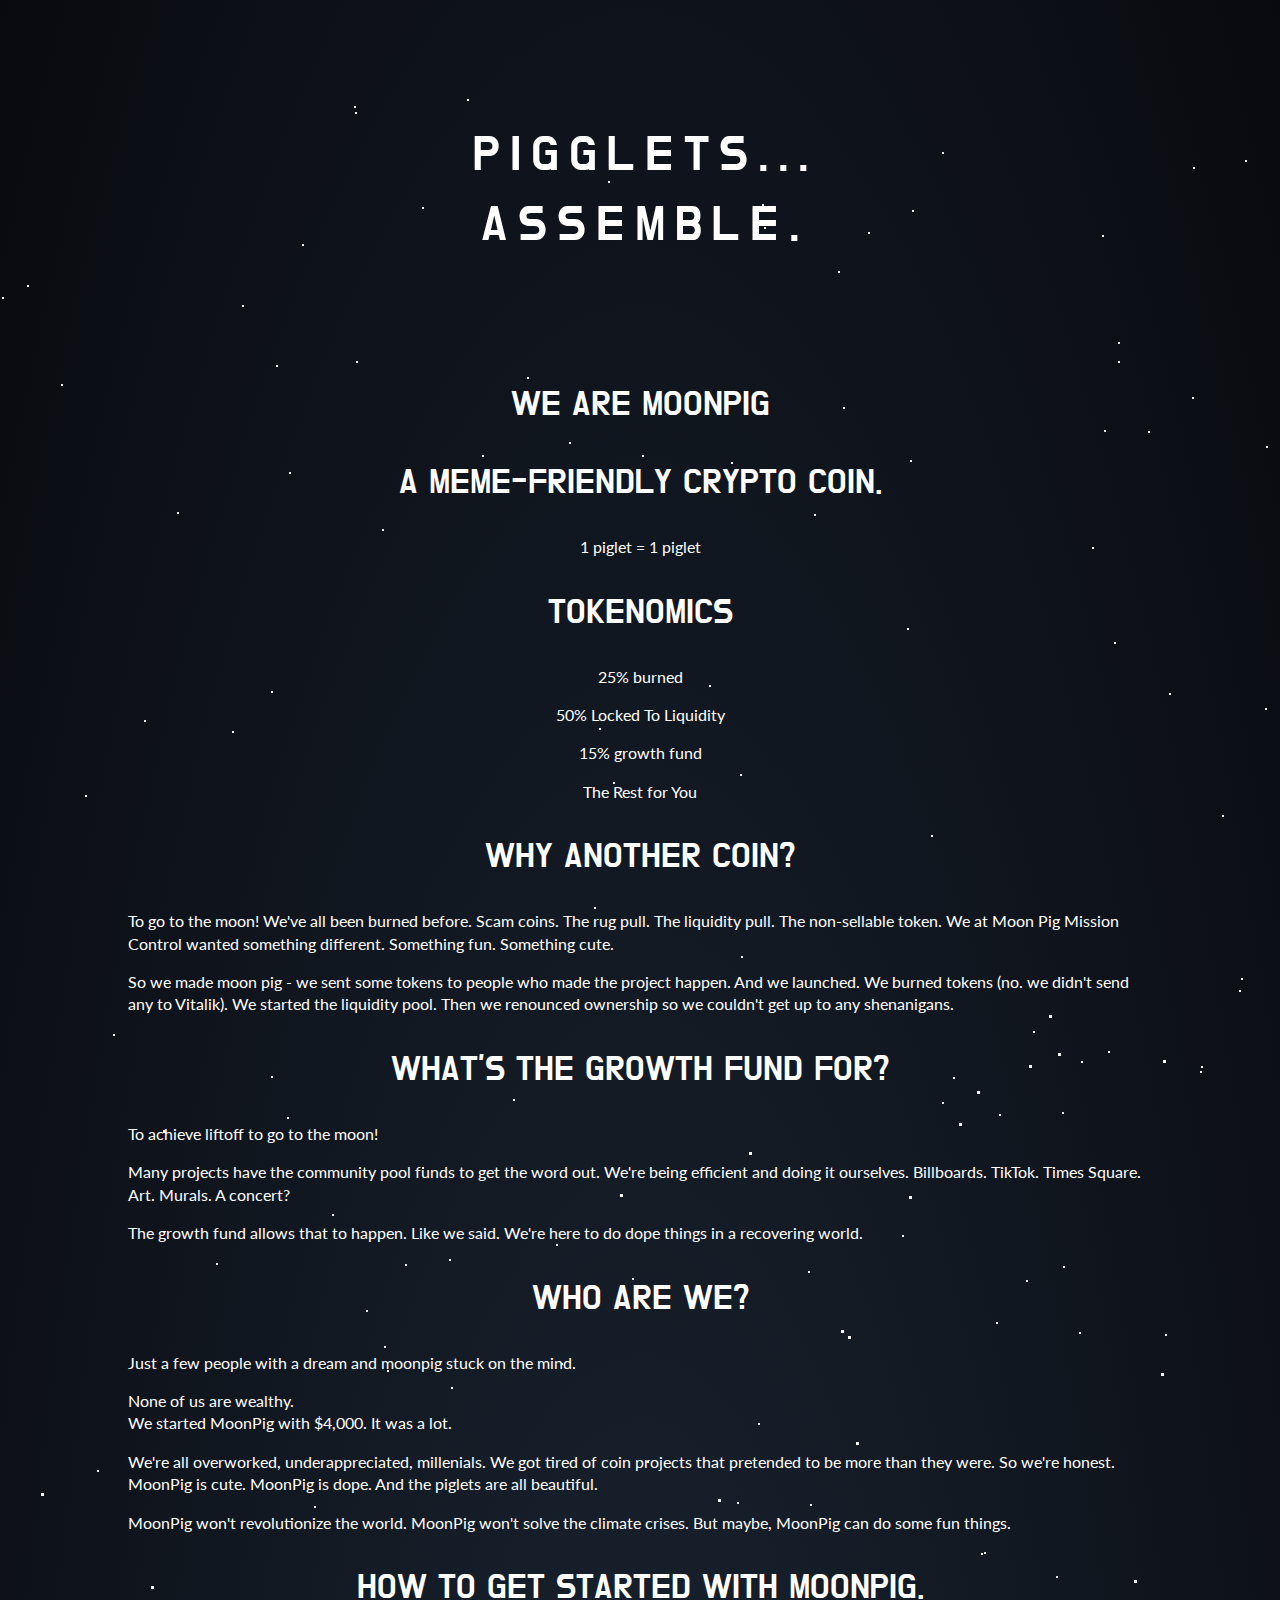
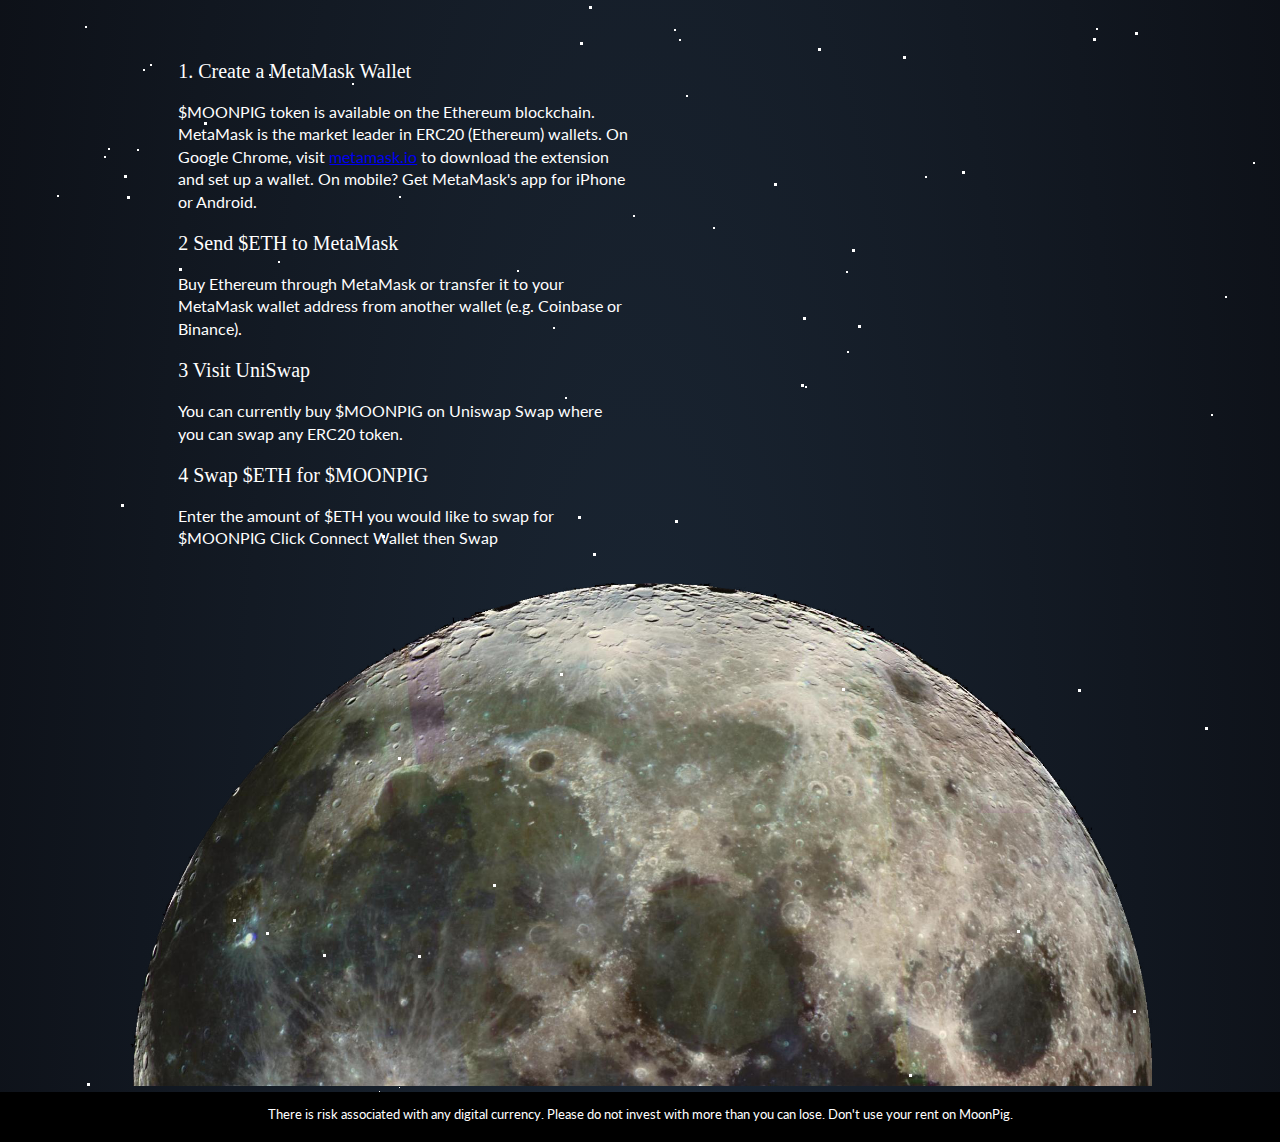
==== commit 9ea17523: "bump" ====
--- a/index.html
+++ b/index.html
@@ -23,6 +23,8 @@
 
   <link rel="preconnect" href="https://fonts.gstatic.com">
   <link href="https://fonts.googleapis.com/css2?family=Lato&display=swap" rel="stylesheet">
+  <link rel="preconnect" href="https://fonts.gstatic.com">
+  <link href="https://fonts.googleapis.com/css2?family=Do+Hyeon&display=swap" rel="stylesheet">
 
 
 </head>
@@ -30,17 +32,19 @@
 <body>
 <div id="main">
   <div id="mainWrapper">
-    <h1 id="title">PIGGLETS... ASSEMBLE.</h1>
+    <h1 id="title">PIGGLETS...<br>
+      ASSEMBLE.</h1>
 
     <div class="__center_it">
 
-      <h2>This is moonpig. A meme-friendly decentrailized crypto coin.</h2>
+      <h2>We are moonpig</h2>
+      <h2>A meme-friendly crypto coin.</h2>
       <p>1 piglet = 1 piglet</p>
-      <h2>Toeknomics</h2>
-      <p>50% burned</p>
+      <h2>Tokenomics</h2>
+      <p>25% burned</p>
+      <p>50% Locked To Liquidity</p>
       <p>15% growth fund</p>
       <p>The Rest for You</p>
-
     </div>
 
     <h2>Why Another Coin?</h2>
@@ -55,40 +59,41 @@
     <p>To achieve liftoff to go to the moon!</p>
     <p>Many projects have the community pool funds to get the word out. We're being efficient and doing it ourselves.
       Billboards. TikTok. Times Square. Art. Murals. A concert?</p>
-    <p>The growth fund allows that to happen. Like we said. We're here to do dope things. As the world is slowly coming
-      out of covid. It's time to enjoy life again!</p>
-    <p>We'll tell you what we're pigglets.</p>
+    <p>The growth fund allows that to happen. Like we said. We're here to do dope things in a recovering world.</p>
 
     <h2>Who are we?</h2>
-    <p>Just a few people with a dream and moonpig stuck in the mind. None of us are wealthy. We started MoonPig with
-      $2,000. It was a lot. We're all overworked, underappreciated, millenials. We got tired of coin projects that
-      pretended to be more than they were. So we're honest. MoonPig is cute. MoonPig is dope. And the pigglets are all
+    <p>Just a few people with a dream and moonpig stuck on the mind.
+    <p>None of us are wealthy. <br> We started MoonPig with
+      $4,000. It was a lot.</p>
+    <p>We're all overworked, underappreciated, millenials. We got tired of coin projects that
+      pretended to be more than they were. So we're honest. MoonPig is cute. MoonPig is dope. And the piglets are all
       beautiful.</p>
     <p>MoonPig won't revolutionize the world. MoonPig won't solve the climate crises. But maybe, MoonPig can do some fun
       things.</p>
 
+    <h2>HOW TO GET STARTED WITH MOONPIG.</h2>
     <div class="flex_wrap">
       <div class="__50">
         <ul>
-          <li>Create a MetaMask Wallet
-            $MOONPIG token is available on the Ethereum blockchain. MetaMask is the market leader in ERC20 (Ethereum)
-            wallets. On Google Chrome, visit
-            <a href="www.metamask.io">metamask.io</a> to download the extension and set up a wallet. On mobile? Get
-            MetaMask's app for iPhone or Android.
+          <li><span class="lead">1. Create a MetaMask Wallet</span>
+            <p>$MOONPIG token is available on the Ethereum blockchain. MetaMask is the market leader in ERC20 (Ethereum)
+              wallets. On Google Chrome, visit
+              <a href="www.metamask.io">metamask.io</a> to download the extension and set up a wallet. On mobile? Get
+              MetaMask's app for iPhone or Android.</p>
           </li>
-          <li>
-            Send $ETH to MetaMask
-            Buy Ethereum through MetaMask or transfer it to your MetaMask wallet address from another wallet (e.g.
-            Coinbase or Binance).
+          <li><span class="lead">2
+            Send $ETH to MetaMask</span>
+            <p>Buy Ethereum through MetaMask or transfer it to your MetaMask wallet address from another wallet (e.g.
+              Coinbase or Binance).</p>
           </li>
-          <li>
-            Visit UniSwap
-            You can currently buy $MOONPIG on Uniswap Swap where you can swap any ERC20 token.
+          <li><span class="lead">3
+            Visit UniSwap</span>
+            <p>You can currently buy $MOONPIG on Uniswap Swap where you can swap any ERC20 token.</p>
           </li>
-          <li>
-            Swap $ETH for $MOONPIG
-            Enter the amount of $ETH you would like to swap for $MOONPIGecho "# themoonpigs.com" >> README.mdecho "#
-            themoonpigs.com" >> README.md. Click Connect Wallet then Swap
+          <li><span class="lead">4
+            Swap $ETH for $MOONPIG</span>
+            <p>Enter the amount of $ETH you would like to swap for $MOONPIG
+              Click Connect Wallet then Swap</p>
           </li>
         </ul>
 
@@ -100,11 +105,12 @@
       <a href="https://www.reddit.com/r/themoonpigs"></a>
     </div>
 
-    <img src="img/moon2.png" alt="moonpig to the moon">
+    <img src="img/moocropn.png" alt="moonpig to the moon">
   </div>
   <div id='stars'></div>
   <div id='stars2'></div>
   <div id='stars3'></div>
+
 </div>
 
 <!-- Add your site or application content here -->
--- a/css/main.css
+++ b/css/main.css
@@ -95,7 +95,7 @@
 #stars:after {
   content    : " ";
   position   : absolute;
-  top        : -2000px;
+  top        : -3000px;
   width      : 1px;
   height     : 1px;
   background : transparent;
@@ -113,7 +113,7 @@
 #stars2:after {
   content    : " ";
   position   : absolute;
-  top        : 0;
+  top        : 50px;
   width      : 2px;
   height     : 2px;
   background : transparent;
@@ -131,11 +131,30 @@
 #stars3:after {
   content    : " ";
   position   : absolute;
-  top        : 1500px;
+  top        : 1000px;
   width      : 3px;
   height     : 3px;
   background : transparent;
   box-shadow : 1496px 614px #FFFFFF, 1782px 1409px #FFFFFF, 1029px 65px #FFFFFF, 1134px 580px #FFFFFF, 852px 849px #FFFFFF, 842px 1288px #FFFFFF, 179px 868px #FFFFFF, 1648px 1607px #FFFFFF, 151px 586px #FFFFFF, 1173px 1777px #FFFFFF, 1439px 1255px #FFFFFF, 718px 499px #FFFFFF, 1444px 1805px #FFFFFF, 1318px 670px #FFFFFF, 1555px 656px #FFFFFF, 1281px 655px #FFFFFF, 856px 442px #FFFFFF, 959px 123px #FFFFFF, 1432px 947px #FFFFFF, 1018px 1933px #FFFFFF, 1049px 15px #FFFFFF, 163px 130px #FFFFFF, 1300px 1922px #FFFFFF, 1161px 373px #FFFFFF, 87px 1683px #FFFFFF, 1205px 1327px #FFFFFF, 207px 1944px #FFFFFF, 1225px 1865px #FFFFFF, 121px 1104px #FFFFFF, 1093px 638px #FFFFFF, 1542px 1075px #FFFFFF, 589px 606px #FFFFFF, 977px 91px #FFFFFF, 41px 493px #FFFFFF, 323px 1554px #FFFFFF, 637px 1891px #FFFFFF, 1905px 833px #FFFFFF, 233px 1519px #FFFFFF, 962px 771px #FFFFFF, 1775px 1092px #FFFFFF, 1135px 1758px #FFFFFF, 1133px 1610px #FFFFFF, 1615px 718px #FFFFFF, 493px 1484px #FFFFFF, 1630px 134px #FFFFFF, 653px 1893px #FFFFFF, 382px 1135px #FFFFFF, 1716px 1657px #FFFFFF, 803px 917px #FFFFFF, 398px 1357px #FFFFFF, 578px 1116px #FFFFFF, 204px 722px #FFFFFF, 749px 152px #FFFFFF, 342px 1990px #FFFFFF, 1908px 269px #FFFFFF, 1163px 60px #FFFFFF, 1108px 1781px #FFFFFF, 127px 796px #FFFFFF, 580px 642px #FFFFFF, 593px 1153px #FFFFFF, 1880px 936px #FFFFFF, 124px 775px #FFFFFF, 774px 783px #FFFFFF, 909px 1674px #FFFFFF, 1078px 1289px #FFFFFF, 1723px 167px #FFFFFF, 1017px 1530px #FFFFFF, 848px 336px #FFFFFF, 1852px 893px #FFFFFF, 801px 984px #FFFFFF, 1797px 317px #FFFFFF, 1284px 1154px #FFFFFF, 1866px 826px #FFFFFF, 266px 1885px #FFFFFF, 45px 1782px #FFFFFF, 620px 194px #FFFFFF, 560px 1273px #FFFFFF, 15px 1892px #FFFFFF, 1966px 1062px #FFFFFF, 1135px 632px #FFFFFF, 818px 648px #FFFFFF, 858px 925px #FFFFFF, 418px 1555px #FFFFFF, 909px 196px #FFFFFF, 1706px 1582px #FFFFFF, 1602px 1054px #FFFFFF, 1743px 1282px #FFFFFF, 848px 1827px #FFFFFF, 1793px 1487px #FFFFFF, 675px 1120px #FFFFFF, 841px 330px #FFFFFF, 1705px 876px #FFFFFF, 1716px 769px #FFFFFF, 1058px 53px #FFFFFF, 903px 656px #FFFFFF, 1891px 1305px #FFFFFF, 1355px 943px #FFFFFF, 643px 1831px #FFFFFF, 266px 1532px #FFFFFF, 1846px 1413px #FFFFFF;
+}
+
+#stars4 {
+  width      : 1px;
+  height     : 1px;
+  background : transparent;
+  box-shadow : 1779px 105px #FFFFFF, 1008px 755px #FFFFFF, 1491px 995px #FFFFFF, 1883px 557px #FFFFFF, 449px 1182px #FFFFFF, 1601px 130px #FFFFFF, 177px 1226px #FFFFFF, 921px 1733px #FFFFFF, 509px 29px #FFFFFF, 1881px 299px #FFFFFF, 912px 792px #FFFFFF, 1836px 439px #FFFFFF, 553px 1866px #FFFFFF, 706px 744px #FFFFFF, 319px 1787px #FFFFFF, 1015px 588px #FFFFFF, 1516px 1047px #FFFFFF, 1388px 1266px #FFFFFF, 1040px 29px #FFFFFF, 1458px 181px #FFFFFF, 1944px 976px #FFFFFF, 834px 1946px #FFFFFF, 43px 655px #FFFFFF, 620px 1451px #FFFFFF, 1366px 1977px #FFFFFF, 113px 617px #FFFFFF, 1299px 1351px #FFFFFF, 168px 85px #FFFFFF, 2px 1944px #FFFFFF, 543px 705px #FFFFFF, 216px 589px #FFFFFF, 261px 196px #FFFFFF, 1405px 1690px #FFFFFF, 299px 1360px #FFFFFF, 286px 1646px #FFFFFF, 1151px 169px #FFFFFF, 814px 228px #FFFFFF, 1740px 1345px #FFFFFF, 616px 499px #FFFFFF, 31px 188px #FFFFFF, 1003px 368px #FFFFFF, 1534px 1016px #FFFFFF, 914px 457px #FFFFFF, 99px 1406px #FFFFFF, 1049px 652px #FFFFFF, 1961px 1717px #FFFFFF, 1871px 546px #FFFFFF, 1440px 1810px #FFFFFF, 1841px 1101px #FFFFFF, 822px 1920px #FFFFFF, 1236px 24px #FFFFFF, 269px 656px #FFFFFF, 271px 1757px #FFFFFF, 686px 206px #FFFFFF, 1950px 1820px #FFFFFF, 956px 1752px #FFFFFF, 1240px 1372px #FFFFFF, 1943px 882px #FFFFFF, 1843px 532px #FFFFFF, 1512px 1480px #FFFFFF, 1772px 436px #FFFFFF, 1623px 932px #FFFFFF, 911px 675px #FFFFFF, 242px 1874px #FFFFFF, 1758px 601px #FFFFFF, 937px 1795px #FFFFFF, 669px 20px #FFFFFF, 788px 1319px #FFFFFF, 1446px 652px #FFFFFF, 1600px 231px #FFFFFF, 886px 149px #FFFFFF, 893px 1821px #FFFFFF, 441px 1867px #FFFFFF, 598px 1654px #FFFFFF, 513px 157px #FFFFFF, 529px 1586px #FFFFFF, 791px 1046px #FFFFFF, 1884px 335px #FFFFFF, 1636px 1044px #FFFFFF, 963px 211px #FFFFFF, 245px 1101px #FFFFFF, 447px 47px #FFFFFF, 1721px 988px #FFFFFF, 1148px 1598px #FFFFFF, 850px 1911px #FFFFFF, 965px 288px #FFFFFF, 641px 27px #FFFFFF, 771px 1409px #FFFFFF, 1627px 1548px #FFFFFF, 1240px 1892px #FFFFFF, 1170px 27px #FFFFFF, 39px 1088px #FFFFFF, 1019px 1244px #FFFFFF, 1075px 1980px #FFFFFF, 540px 1641px #FFFFFF, 1696px 301px #FFFFFF, 92px 426px #FFFFFF, 1478px 106px #FFFFFF, 604px 761px #FFFFFF, 878px 744px #FFFFFF, 1px 1219px #FFFFFF, 1534px 1228px #FFFFFF, 1803px 838px #FFFFFF, 320px 314px #FFFFFF, 1566px 79px #FFFFFF, 568px 1560px #FFFFFF, 317px 730px #FFFFFF, 177px 688px #FFFFFF, 450px 1222px #FFFFFF, 501px 1976px #FFFFFF, 1324px 571px #FFFFFF, 1337px 1151px #FFFFFF, 1873px 1193px #FFFFFF, 1941px 1654px #FFFFFF, 1244px 1934px #FFFFFF, 662px 1952px #FFFFFF, 653px 834px #FFFFFF, 1251px 949px #FFFFFF, 1420px 311px #FFFFFF, 1130px 1237px #FFFFFF, 143px 293px #FFFFFF, 1424px 1098px #FFFFFF, 562px 1476px #FFFFFF, 1751px 688px #FFFFFF, 757px 146px #FFFFFF, 215px 77px #FFFFFF, 1205px 610px #FFFFFF, 152px 1548px #FFFFFF, 1078px 270px #FFFFFF, 411px 714px #FFFFFF, 669px 1642px #FFFFFF, 780px 472px #FFFFFF, 533px 1142px #FFFFFF, 460px 627px #FFFFFF, 564px 1227px #FFFFFF, 1233px 274px #FFFFFF, 1854px 1378px #FFFFFF, 652px 683px #FFFFFF, 587px 64px #FFFFFF, 1913px 515px #FFFFFF, 1899px 1620px #FFFFFF, 963px 1955px #FFFFFF, 1254px 1679px #FFFFFF, 604px 937px #FFFFFF, 461px 926px #FFFFFF, 92px 357px #FFFFFF, 1353px 425px #FFFFFF, 1109px 495px #FFFFFF, 844px 788px #FFFFFF, 1px 1016px #FFFFFF, 434px 1435px #FFFFFF, 341px 1250px #FFFFFF, 1414px 573px #FFFFFF, 1135px 1727px #FFFFFF, 164px 29px #FFFFFF, 1034px 1621px #FFFFFF, 1997px 29px #FFFFFF, 976px 1387px #FFFFFF, 504px 1285px #FFFFFF, 1299px 914px #FFFFFF, 1742px 1140px #FFFFFF, 1185px 1035px #FFFFFF, 1988px 1296px #FFFFFF, 1375px 1911px #FFFFFF, 363px 1617px #FFFFFF, 854px 1891px #FFFFFF, 1702px 56px #FFFFFF, 1159px 698px #FFFFFF, 1328px 553px #FFFFFF, 847px 695px #FFFFFF, 137px 1704px #FFFFFF, 1150px 142px #FFFFFF, 1269px 346px #FFFFFF, 884px 1818px #FFFFFF, 1772px 1911px #FFFFFF, 1617px 204px #FFFFFF, 1561px 1685px #FFFFFF, 1273px 968px #FFFFFF, 233px 422px #FFFFFF, 874px 80px #FFFFFF, 1719px 91px #FFFFFF, 957px 1553px #FFFFFF, 438px 1504px #FFFFFF, 479px 1348px #FFFFFF, 1133px 157px #FFFFFF, 1140px 1179px #FFFFFF, 244px 116px #FFFFFF, 632px 780px #FFFFFF, 1894px 492px #FFFFFF, 1069px 1954px #FFFFFF, 1807px 421px #FFFFFF, 1636px 1865px #FFFFFF, 836px 1927px #FFFFFF, 732px 187px #FFFFFF, 1538px 835px #FFFFFF, 1330px 697px #FFFFFF, 136px 1608px #FFFFFF, 314px 1048px #FFFFFF, 393px 1081px #FFFFFF, 23px 964px #FFFFFF, 1233px 1308px #FFFFFF, 431px 1474px #FFFFFF, 971px 908px #FFFFFF, 1521px 1380px #FFFFFF, 1390px 919px #FFFFFF, 1380px 1164px #FFFFFF, 149px 231px #FFFFFF, 1096px 1634px #FFFFFF, 1107px 1848px #FFFFFF, 1307px 1382px #FFFFFF, 635px 454px #FFFFFF, 1161px 484px #FFFFFF, 879px 1233px #FFFFFF, 997px 1101px #FFFFFF, 1137px 979px #FFFFFF, 340px 1416px #FFFFFF, 1595px 1759px #FFFFFF, 1487px 1500px #FFFFFF, 816px 667px #FFFFFF, 1928px 1115px #FFFFFF, 1243px 496px #FFFFFF, 1708px 975px #FFFFFF, 1750px 975px #FFFFFF, 218px 1016px #FFFFFF, 9px 153px #FFFFFF, 1299px 570px #FFFFFF, 1350px 1636px #FFFFFF, 128px 1913px #FFFFFF, 422px 970px #FFFFFF, 1549px 526px #FFFFFF, 764px 1919px #FFFFFF, 1863px 580px #FFFFFF, 582px 1243px #FFFFFF, 209px 124px #FFFFFF, 406px 366px #FFFFFF, 66px 676px #FFFFFF, 764px 1713px #FFFFFF, 538px 550px #FFFFFF, 180px 754px #FFFFFF, 312px 1025px #FFFFFF, 1702px 1882px #FFFFFF, 221px 451px #FFFFFF, 1482px 1323px #FFFFFF, 1083px 992px #FFFFFF, 1410px 1040px #FFFFFF, 1757px 373px #FFFFFF, 643px 1207px #FFFFFF, 1811px 17px #FFFFFF, 1251px 931px #FFFFFF, 1073px 1069px #FFFFFF, 1765px 1532px #FFFFFF, 1316px 612px #FFFFFF, 80px 98px #FFFFFF, 1820px 595px #FFFFFF, 1657px 1088px #FFFFFF, 318px 866px #FFFFFF, 1832px 1348px #FFFFFF, 1746px 1744px #FFFFFF, 1662px 1027px #FFFFFF, 1665px 512px #FFFFFF, 1923px 1796px #FFFFFF, 561px 445px #FFFFFF, 971px 200px #FFFFFF, 1381px 979px #FFFFFF, 1967px 356px #FFFFFF, 1377px 463px #FFFFFF, 330px 1710px #FFFFFF, 1794px 282px #FFFFFF, 1396px 224px #FFFFFF, 339px 1427px #FFFFFF, 1546px 831px #FFFFFF, 1134px 1731px #FFFFFF, 707px 59px #FFFFFF, 1017px 292px #FFFFFF, 759px 721px #FFFFFF, 673px 1356px #FFFFFF, 1894px 1386px #FFFFFF, 1476px 1080px #FFFFFF, 1737px 414px #FFFFFF, 1010px 12px #FFFFFF, 925px 360px #FFFFFF, 950px 68px #FFFFFF, 1902px 853px #FFFFFF, 223px 1112px #FFFFFF, 379px 5px #FFFFFF, 1338px 302px #FFFFFF, 1605px 773px #FFFFFF, 341px 1922px #FFFFFF, 200px 833px #FFFFFF, 1940px 1882px #FFFFFF, 1136px 187px #FFFFFF, 1204px 1649px #FFFFFF, 619px 1041px #FFFFFF, 988px 1014px #FFFFFF, 1518px 1748px #FFFFFF, 834px 1564px #FFFFFF, 1797px 580px #FFFFFF, 874px 1162px #FFFFFF, 1597px 1547px #FFFFFF, 543px 1955px #FFFFFF, 617px 755px #FFFFFF, 251px 1414px #FFFFFF, 57px 742px #FFFFFF, 1291px 1558px #FFFFFF, 815px 511px #FFFFFF, 1258px 405px #FFFFFF, 816px 1651px #FFFFFF, 1560px 817px #FFFFFF, 593px 1987px #FFFFFF, 1252px 959px #FFFFFF, 533px 930px #FFFFFF, 619px 1231px #FFFFFF, 1433px 377px #FFFFFF, 707px 752px #FFFFFF, 1203px 1909px #FFFFFF, 1129px 1066px #FFFFFF, 1303px 1145px #FFFFFF, 1479px 1046px #FFFFFF, 1720px 1607px #FFFFFF, 1401px 187px #FFFFFF, 333px 207px #FFFFFF, 1299px 1456px #FFFFFF, 683px 927px #FFFFFF, 139px 1147px #FFFFFF, 282px 1723px #FFFFFF, 912px 692px #FFFFFF, 925px 1438px #FFFFFF, 1233px 40px #FFFFFF, 8px 1155px #FFFFFF, 699px 790px #FFFFFF, 411px 703px #FFFFFF, 562px 1523px #FFFFFF, 1708px 1926px #FFFFFF, 435px 1590px #FFFFFF, 1672px 1998px #FFFFFF, 1437px 1714px #FFFFFF, 1391px 947px #FFFFFF, 461px 1451px #FFFFFF, 1013px 1301px #FFFFFF, 1037px 832px #FFFFFF, 1683px 84px #FFFFFF, 1938px 25px #FFFFFF, 1814px 1595px #FFFFFF, 1394px 1268px #FFFFFF, 529px 691px #FFFFFF, 828px 459px #FFFFFF, 522px 415px #FFFFFF, 623px 1688px #FFFFFF, 1748px 823px #FFFFFF, 590px 1231px #FFFFFF, 1761px 666px #FFFFFF, 1381px 1019px #FFFFFF, 655px 1470px #FFFFFF, 1902px 1428px #FFFFFF, 1725px 278px #FFFFFF, 1508px 140px #FFFFFF, 1219px 400px #FFFFFF, 107px 210px #FFFFFF, 284px 271px #FFFFFF, 698px 697px #FFFFFF, 1543px 768px #FFFFFF, 417px 223px #FFFFFF, 849px 1619px #FFFFFF, 406px 1049px #FFFFFF, 1351px 124px #FFFFFF, 1637px 1927px #FFFFFF, 57px 1407px #FFFFFF, 690px 1631px #FFFFFF, 732px 1034px #FFFFFF, 1883px 1240px #FFFFFF, 1589px 550px #FFFFFF, 542px 425px #FFFFFF, 1110px 1382px #FFFFFF, 1315px 939px #FFFFFF, 218px 1616px #FFFFFF, 967px 213px #FFFFFF, 722px 1562px #FFFFFF, 1337px 790px #FFFFFF, 1508px 1487px #FFFFFF, 1541px 39px #FFFFFF, 195px 1278px #FFFFFF, 940px 1347px #FFFFFF, 1565px 1818px #FFFFFF, 1017px 846px #FFFFFF, 431px 668px #FFFFFF, 1246px 1728px #FFFFFF, 1211px 499px #FFFFFF, 927px 80px #FFFFFF, 416px 1221px #FFFFFF, 1663px 1771px #FFFFFF, 1532px 1312px #FFFFFF, 1227px 1309px #FFFFFF, 1451px 909px #FFFFFF, 946px 805px #FFFFFF, 1654px 1410px #FFFFFF, 395px 1373px #FFFFFF, 84px 1540px #FFFFFF, 304px 711px #FFFFFF, 1035px 1655px #FFFFFF, 690px 812px #FFFFFF, 1774px 1338px #FFFFFF, 1737px 384px #FFFFFF, 1202px 1293px #FFFFFF, 1426px 1345px #FFFFFF, 1168px 425px #FFFFFF, 1423px 374px #FFFFFF, 1600px 1622px #FFFFFF, 634px 1151px #FFFFFF, 632px 246px #FFFFFF, 1499px 848px #FFFFFF, 48px 492px #FFFFFF, 123px 1296px #FFFFFF, 1847px 1408px #FFFFFF, 1338px 1246px #FFFFFF, 683px 414px #FFFFFF, 301px 1643px #FFFFFF, 1072px 652px #FFFFFF, 1911px 1619px #FFFFFF, 141px 1105px #FFFFFF, 203px 1654px #FFFFFF, 881px 1936px #FFFFFF, 430px 1669px #FFFFFF, 443px 1226px #FFFFFF, 1200px 584px #FFFFFF, 1740px 1532px #FFFFFF, 1304px 627px #FFFFFF, 1682px 920px #FFFFFF, 1732px 1656px #FFFFFF, 561px 1267px #FFFFFF, 479px 1577px #FFFFFF, 1205px 1193px #FFFFFF, 1253px 1328px #FFFFFF, 1142px 1073px #FFFFFF, 1479px 1987px #FFFFFF, 933px 1030px #FFFFFF, 1058px 636px #FFFFFF, 1901px 1126px #FFFFFF, 167px 170px #FFFFFF, 517px 683px #FFFFFF, 54px 674px #FFFFFF, 1083px 886px #FFFFFF, 535px 1287px #FFFFFF, 363px 1886px #FFFFFF, 1072px 528px #FFFFFF, 1909px 1906px #FFFFFF, 507px 1274px #FFFFFF, 621px 1759px #FFFFFF, 1767px 461px #FFFFFF, 610px 621px #FFFFFF, 1127px 1198px #FFFFFF, 1250px 127px #FFFFFF, 399px 901px #FFFFFF, 192px 1550px #FFFFFF, 1471px 1930px #FFFFFF, 214px 460px #FFFFFF, 574px 1734px #FFFFFF, 1726px 672px #FFFFFF, 504px 966px #FFFFFF, 1684px 1094px #FFFFFF, 1384px 1447px #FFFFFF, 1968px 1391px #FFFFFF, 1570px 549px #FFFFFF, 806px 1404px #FFFFFF, 1036px 1486px #FFFFFF, 222px 1905px #FFFFFF, 873px 19px #FFFFFF, 306px 1626px #FFFFFF, 887px 197px #FFFFFF, 1666px 1767px #FFFFFF, 1540px 1900px #FFFFFF, 24px 969px #FFFFFF, 1583px 308px #FFFFFF, 1236px 1888px #FFFFFF, 430px 1785px #FFFFFF, 1523px 691px #FFFFFF, 1796px 894px #FFFFFF, 958px 733px #FFFFFF, 613px 1214px #FFFFFF, 107px 837px #FFFFFF, 293px 733px #FFFFFF, 877px 514px #FFFFFF, 995px 803px #FFFFFF, 388px 1487px #FFFFFF, 608px 1101px #FFFFFF, 1012px 1862px #FFFFFF, 1242px 1870px #FFFFFF, 1173px 839px #FFFFFF, 633px 700px #FFFFFF, 26px 862px #FFFFFF, 259px 497px #FFFFFF, 1061px 1192px #FFFFFF, 1598px 726px #FFFFFF, 1730px 45px #FFFFFF, 1205px 1605px #FFFFFF, 1120px 430px #FFFFFF, 659px 1139px #FFFFFF, 211px 490px #FFFFFF, 1193px 768px #FFFFFF, 1834px 717px #FFFFFF, 1605px 1269px #FFFFFF, 555px 1227px #FFFFFF, 901px 1486px #FFFFFF, 385px 61px #FFFFFF, 1915px 1746px #FFFFFF, 1238px 312px #FFFFFF, 82px 351px #FFFFFF, 89px 1663px #FFFFFF, 389px 1553px #FFFFFF, 656px 1708px #FFFFFF, 153px 478px #FFFFFF, 1222px 687px #FFFFFF, 267px 414px #FFFFFF, 1795px 794px #FFFFFF, 773px 1332px #FFFFFF, 167px 112px #FFFFFF, 45px 1071px #FFFFFF, 981px 757px #FFFFFF, 1152px 1296px #FFFFFF, 330px 1827px #FFFFFF, 765px 1647px #FFFFFF, 1108px 1434px #FFFFFF, 948px 1033px #FFFFFF, 1818px 359px #FFFFFF, 1900px 929px #FFFFFF, 1083px 1038px #FFFFFF, 169px 1635px #FFFFFF, 125px 1098px #FFFFFF, 357px 255px #FFFFFF, 159px 185px #FFFFFF, 1924px 183px #FFFFFF, 30px 585px #FFFFFF, 1320px 1529px #FFFFFF, 73px 1206px #FFFFFF, 463px 206px #FFFFFF, 197px 1851px #FFFFFF, 842px 750px #FFFFFF, 809px 300px #FFFFFF, 60px 1732px #FFFFFF, 630px 1796px #FFFFFF, 901px 1009px #FFFFFF, 551px 816px #FFFFFF, 206px 1285px #FFFFFF, 327px 1448px #FFFFFF, 1661px 1891px #FFFFFF, 1246px 535px #FFFFFF, 1804px 361px #FFFFFF, 1785px 713px #FFFFFF, 912px 1824px #FFFFFF, 563px 75px #FFFFFF, 860px 1677px #FFFFFF, 540px 1505px #FFFFFF, 578px 1484px #FFFFFF, 1150px 449px #FFFFFF, 1608px 1578px #FFFFFF, 112px 1724px #FFFFFF, 536px 1969px #FFFFFF, 1533px 296px #FFFFFF, 1070px 430px #FFFFFF, 1757px 1174px #FFFFFF, 30px 113px #FFFFFF, 144px 914px #FFFFFF, 1261px 873px #FFFFFF, 1203px 513px #FFFFFF, 946px 1809px #FFFFFF, 508px 1400px #FFFFFF, 1220px 1106px #FFFFFF, 399px 1px #FFFFFF, 821px 1731px #FFFFFF, 1860px 924px #FFFFFF, 1645px 686px #FFFFFF, 1778px 820px #FFFFFF, 428px 1547px #FFFFFF, 1208px 1292px #FFFFFF, 285px 483px #FFFFFF, 1888px 1193px #FFFFFF, 1422px 861px #FFFFFF, 1126px 1626px #FFFFFF, 1255px 464px #FFFFFF, 741px 1192px #FFFFFF, 1735px 1657px #FFFFFF, 1589px 1690px #FFFFFF, 215px 530px #FFFFFF, 1553px 1741px #FFFFFF, 1374px 1974px #FFFFFF, 1324px 1674px #FFFFFF, 1820px 1715px #FFFFFF, 492px 678px #FFFFFF, 862px 1349px #FFFFFF, 497px 990px #FFFFFF, 137px 441px #FFFFFF, 1860px 169px #FFFFFF, 217px 1755px #FFFFFF, 1579px 503px #FFFFFF, 1727px 79px #FFFFFF, 1054px 1520px #FFFFFF, 229px 1630px #FFFFFF, 1421px 386px #FFFFFF, 1237px 218px #FFFFFF, 1926px 952px #FFFFFF, 348px 1026px #FFFFFF, 1636px 1794px #FFFFFF, 1446px 841px #FFFFFF, 200px 1109px #FFFFFF, 1009px 840px #FFFFFF, 1211px 1866px #FFFFFF, 1272px 120px #FFFFFF, 1609px 141px #FFFFFF, 786px 1723px #FFFFFF, 726px 232px #FFFFFF, 1498px 323px #FFFFFF, 1038px 235px #FFFFFF, 145px 429px #FFFFFF, 244px 1293px #FFFFFF, 772px 300px #FFFFFF, 701px 1149px #FFFFFF, 824px 599px #FFFFFF, 1211px 936px #FFFFFF, 1638px 866px #FFFFFF, 1752px 373px #FFFFFF, 1948px 96px #FFFFFF, 1435px 1492px #FFFFFF, 675px 184px #FFFFFF, 1020px 879px #FFFFFF, 1726px 1px #FFFFFF, 743px 1905px #FFFFFF, 811px 1959px #FFFFFF, 1876px 1645px #FFFFFF, 867px 366px #FFFFFF, 1853px 154px #FFFFFF, 1302px 73px #FFFFFF, 1276px 205px #FFFFFF, 529px 1463px #FFFFFF, 276px 1889px #FFFFFF, 385px 417px #FFFFFF, 1130px 692px #FFFFFF, 248px 1581px #FFFFFF, 2000px 978px #FFFFFF, 941px 1492px #FFFFFF, 1430px 783px #FFFFFF, 61px 209px #FFFFFF, 459px 1863px #FFFFFF, 487px 819px #FFFFFF, 1787px 646px #FFFFFF, 480px 1126px #FFFFFF, 1376px 1131px #FFFFFF, 1914px 1012px #FFFFFF, 1028px 262px #FFFFFF, 857px 338px #FFFFFF, 135px 1826px #FFFFFF, 1120px 1955px #FFFFFF, 1337px 1989px #FFFFFF, 409px 518px #FFFFFF, 620px 477px #FFFFFF, 483px 37px #FFFFFF, 1311px 1508px #FFFFFF, 198px 78px #FFFFFF, 1038px 1164px #FFFFFF, 1652px 120px #FFFFFF, 1385px 799px #FFFFFF, 1012px 472px #FFFFFF, 1168px 1544px #FFFFFF, 184px 813px #FFFFFF, 126px 1889px #FFFFFF, 1992px 789px #FFFFFF, 1130px 211px #FFFFFF, 1094px 456px #FFFFFF, 1836px 231px #FFFFFF, 1503px 537px #FFFFFF, 536px 1011px #FFFFFF, 395px 594px #FFFFFF, 1438px 599px #FFFFFF, 116px 1314px #FFFFFF, 528px 339px #FFFFFF, 130px 20px #FFFFFF, 331px 695px #FFFFFF, 997px 289px #FFFFFF, 1452px 1569px #FFFFFF, 1654px 795px #FFFFFF, 804px 1005px #FFFFFF, 656px 1599px #FFFFFF, 881px 1024px #FFFFFF, 1785px 831px #FFFFFF, 1288px 1999px #FFFFFF, 1227px 137px #FFFFFF, 1297px 473px #FFFFFF, 532px 871px #FFFFFF, 844px 131px #FFFFFF, 1151px 879px #FFFFFF, 27px 502px #FFFFFF, 1796px 914px #FFFFFF, 1046px 127px #FFFFFF, 1766px 919px #FFFFFF, 1055px 1201px #FFFFFF, 1698px 1171px #FFFFFF, 1784px 285px #FFFFFF, 1705px 1274px #FFFFFF, 1800px 925px #FFFFFF, 27px 1476px #FFFFFF, 787px 774px #FFFFFF, 1240px 1888px #FFFFFF;
+  animation  : animStar 50s linear infinite;
+  top        : 2000px;
+}
+
+#stars4:after {
+  content    : " ";
+  position   : absolute;
+  top        : 5000px;
+  width      : 1px;
+  height     : 1px;
+  background : transparent;
+  box-shadow : 1779px 105px #FFFFFF, 1008px 755px #FFFFFF, 1491px 995px #FFFFFF, 1883px 557px #FFFFFF, 449px 1182px #FFFFFF, 1601px 130px #FFFFFF, 177px 1226px #FFFFFF, 921px 1733px #FFFFFF, 509px 29px #FFFFFF, 1881px 299px #FFFFFF, 912px 792px #FFFFFF, 1836px 439px #FFFFFF, 553px 1866px #FFFFFF, 706px 744px #FFFFFF, 319px 1787px #FFFFFF, 1015px 588px #FFFFFF, 1516px 1047px #FFFFFF, 1388px 1266px #FFFFFF, 1040px 29px #FFFFFF, 1458px 181px #FFFFFF, 1944px 976px #FFFFFF, 834px 1946px #FFFFFF, 43px 655px #FFFFFF, 620px 1451px #FFFFFF, 1366px 1977px #FFFFFF, 113px 617px #FFFFFF, 1299px 1351px #FFFFFF, 168px 85px #FFFFFF, 2px 1944px #FFFFFF, 543px 705px #FFFFFF, 216px 589px #FFFFFF, 261px 196px #FFFFFF, 1405px 1690px #FFFFFF, 299px 1360px #FFFFFF, 286px 1646px #FFFFFF, 1151px 169px #FFFFFF, 814px 228px #FFFFFF, 1740px 1345px #FFFFFF, 616px 499px #FFFFFF, 31px 188px #FFFFFF, 1003px 368px #FFFFFF, 1534px 1016px #FFFFFF, 914px 457px #FFFFFF, 99px 1406px #FFFFFF, 1049px 652px #FFFFFF, 1961px 1717px #FFFFFF, 1871px 546px #FFFFFF, 1440px 1810px #FFFFFF, 1841px 1101px #FFFFFF, 822px 1920px #FFFFFF, 1236px 24px #FFFFFF, 269px 656px #FFFFFF, 271px 1757px #FFFFFF, 686px 206px #FFFFFF, 1950px 1820px #FFFFFF, 956px 1752px #FFFFFF, 1240px 1372px #FFFFFF, 1943px 882px #FFFFFF, 1843px 532px #FFFFFF, 1512px 1480px #FFFFFF, 1772px 436px #FFFFFF, 1623px 932px #FFFFFF, 911px 675px #FFFFFF, 242px 1874px #FFFFFF, 1758px 601px #FFFFFF, 937px 1795px #FFFFFF, 669px 20px #FFFFFF, 788px 1319px #FFFFFF, 1446px 652px #FFFFFF, 1600px 231px #FFFFFF, 886px 149px #FFFFFF, 893px 1821px #FFFFFF, 441px 1867px #FFFFFF, 598px 1654px #FFFFFF, 513px 157px #FFFFFF, 529px 1586px #FFFFFF, 791px 1046px #FFFFFF, 1884px 335px #FFFFFF, 1636px 1044px #FFFFFF, 963px 211px #FFFFFF, 245px 1101px #FFFFFF, 447px 47px #FFFFFF, 1721px 988px #FFFFFF, 1148px 1598px #FFFFFF, 850px 1911px #FFFFFF, 965px 288px #FFFFFF, 641px 27px #FFFFFF, 771px 1409px #FFFFFF, 1627px 1548px #FFFFFF, 1240px 1892px #FFFFFF, 1170px 27px #FFFFFF, 39px 1088px #FFFFFF, 1019px 1244px #FFFFFF, 1075px 1980px #FFFFFF, 540px 1641px #FFFFFF, 1696px 301px #FFFFFF, 92px 426px #FFFFFF, 1478px 106px #FFFFFF, 604px 761px #FFFFFF, 878px 744px #FFFFFF, 1px 1219px #FFFFFF, 1534px 1228px #FFFFFF, 1803px 838px #FFFFFF, 320px 314px #FFFFFF, 1566px 79px #FFFFFF, 568px 1560px #FFFFFF, 317px 730px #FFFFFF, 177px 688px #FFFFFF, 450px 1222px #FFFFFF, 501px 1976px #FFFFFF, 1324px 571px #FFFFFF, 1337px 1151px #FFFFFF, 1873px 1193px #FFFFFF, 1941px 1654px #FFFFFF, 1244px 1934px #FFFFFF, 662px 1952px #FFFFFF, 653px 834px #FFFFFF, 1251px 949px #FFFFFF, 1420px 311px #FFFFFF, 1130px 1237px #FFFFFF, 143px 293px #FFFFFF, 1424px 1098px #FFFFFF, 562px 1476px #FFFFFF, 1751px 688px #FFFFFF, 757px 146px #FFFFFF, 215px 77px #FFFFFF, 1205px 610px #FFFFFF, 152px 1548px #FFFFFF, 1078px 270px #FFFFFF, 411px 714px #FFFFFF, 669px 1642px #FFFFFF, 780px 472px #FFFFFF, 533px 1142px #FFFFFF, 460px 627px #FFFFFF, 564px 1227px #FFFFFF, 1233px 274px #FFFFFF, 1854px 1378px #FFFFFF, 652px 683px #FFFFFF, 587px 64px #FFFFFF, 1913px 515px #FFFFFF, 1899px 1620px #FFFFFF, 963px 1955px #FFFFFF, 1254px 1679px #FFFFFF, 604px 937px #FFFFFF, 461px 926px #FFFFFF, 92px 357px #FFFFFF, 1353px 425px #FFFFFF, 1109px 495px #FFFFFF, 844px 788px #FFFFFF, 1px 1016px #FFFFFF, 434px 1435px #FFFFFF, 341px 1250px #FFFFFF, 1414px 573px #FFFFFF, 1135px 1727px #FFFFFF, 164px 29px #FFFFFF, 1034px 1621px #FFFFFF, 1997px 29px #FFFFFF, 976px 1387px #FFFFFF, 504px 1285px #FFFFFF, 1299px 914px #FFFFFF, 1742px 1140px #FFFFFF, 1185px 1035px #FFFFFF, 1988px 1296px #FFFFFF, 1375px 1911px #FFFFFF, 363px 1617px #FFFFFF, 854px 1891px #FFFFFF, 1702px 56px #FFFFFF, 1159px 698px #FFFFFF, 1328px 553px #FFFFFF, 847px 695px #FFFFFF, 137px 1704px #FFFFFF, 1150px 142px #FFFFFF, 1269px 346px #FFFFFF, 884px 1818px #FFFFFF, 1772px 1911px #FFFFFF, 1617px 204px #FFFFFF, 1561px 1685px #FFFFFF, 1273px 968px #FFFFFF, 233px 422px #FFFFFF, 874px 80px #FFFFFF, 1719px 91px #FFFFFF, 957px 1553px #FFFFFF, 438px 1504px #FFFFFF, 479px 1348px #FFFFFF, 1133px 157px #FFFFFF, 1140px 1179px #FFFFFF, 244px 116px #FFFFFF, 632px 780px #FFFFFF, 1894px 492px #FFFFFF, 1069px 1954px #FFFFFF, 1807px 421px #FFFFFF, 1636px 1865px #FFFFFF, 836px 1927px #FFFFFF, 732px 187px #FFFFFF, 1538px 835px #FFFFFF, 1330px 697px #FFFFFF, 136px 1608px #FFFFFF, 314px 1048px #FFFFFF, 393px 1081px #FFFFFF, 23px 964px #FFFFFF, 1233px 1308px #FFFFFF, 431px 1474px #FFFFFF, 971px 908px #FFFFFF, 1521px 1380px #FFFFFF, 1390px 919px #FFFFFF, 1380px 1164px #FFFFFF, 149px 231px #FFFFFF, 1096px 1634px #FFFFFF, 1107px 1848px #FFFFFF, 1307px 1382px #FFFFFF, 635px 454px #FFFFFF, 1161px 484px #FFFFFF, 879px 1233px #FFFFFF, 997px 1101px #FFFFFF, 1137px 979px #FFFFFF, 340px 1416px #FFFFFF, 1595px 1759px #FFFFFF, 1487px 1500px #FFFFFF, 816px 667px #FFFFFF, 1928px 1115px #FFFFFF, 1243px 496px #FFFFFF, 1708px 975px #FFFFFF, 1750px 975px #FFFFFF, 218px 1016px #FFFFFF, 9px 153px #FFFFFF, 1299px 570px #FFFFFF, 1350px 1636px #FFFFFF, 128px 1913px #FFFFFF, 422px 970px #FFFFFF, 1549px 526px #FFFFFF, 764px 1919px #FFFFFF, 1863px 580px #FFFFFF, 582px 1243px #FFFFFF, 209px 124px #FFFFFF, 406px 366px #FFFFFF, 66px 676px #FFFFFF, 764px 1713px #FFFFFF, 538px 550px #FFFFFF, 180px 754px #FFFFFF, 312px 1025px #FFFFFF, 1702px 1882px #FFFFFF, 221px 451px #FFFFFF, 1482px 1323px #FFFFFF, 1083px 992px #FFFFFF, 1410px 1040px #FFFFFF, 1757px 373px #FFFFFF, 643px 1207px #FFFFFF, 1811px 17px #FFFFFF, 1251px 931px #FFFFFF, 1073px 1069px #FFFFFF, 1765px 1532px #FFFFFF, 1316px 612px #FFFFFF, 80px 98px #FFFFFF, 1820px 595px #FFFFFF, 1657px 1088px #FFFFFF, 318px 866px #FFFFFF, 1832px 1348px #FFFFFF, 1746px 1744px #FFFFFF, 1662px 1027px #FFFFFF, 1665px 512px #FFFFFF, 1923px 1796px #FFFFFF, 561px 445px #FFFFFF, 971px 200px #FFFFFF, 1381px 979px #FFFFFF, 1967px 356px #FFFFFF, 1377px 463px #FFFFFF, 330px 1710px #FFFFFF, 1794px 282px #FFFFFF, 1396px 224px #FFFFFF, 339px 1427px #FFFFFF, 1546px 831px #FFFFFF, 1134px 1731px #FFFFFF, 707px 59px #FFFFFF, 1017px 292px #FFFFFF, 759px 721px #FFFFFF, 673px 1356px #FFFFFF, 1894px 1386px #FFFFFF, 1476px 1080px #FFFFFF, 1737px 414px #FFFFFF, 1010px 12px #FFFFFF, 925px 360px #FFFFFF, 950px 68px #FFFFFF, 1902px 853px #FFFFFF, 223px 1112px #FFFFFF, 379px 5px #FFFFFF, 1338px 302px #FFFFFF, 1605px 773px #FFFFFF, 341px 1922px #FFFFFF, 200px 833px #FFFFFF, 1940px 1882px #FFFFFF, 1136px 187px #FFFFFF, 1204px 1649px #FFFFFF, 619px 1041px #FFFFFF, 988px 1014px #FFFFFF, 1518px 1748px #FFFFFF, 834px 1564px #FFFFFF, 1797px 580px #FFFFFF, 874px 1162px #FFFFFF, 1597px 1547px #FFFFFF, 543px 1955px #FFFFFF, 617px 755px #FFFFFF, 251px 1414px #FFFFFF, 57px 742px #FFFFFF, 1291px 1558px #FFFFFF, 815px 511px #FFFFFF, 1258px 405px #FFFFFF, 816px 1651px #FFFFFF, 1560px 817px #FFFFFF, 593px 1987px #FFFFFF, 1252px 959px #FFFFFF, 533px 930px #FFFFFF, 619px 1231px #FFFFFF, 1433px 377px #FFFFFF, 707px 752px #FFFFFF, 1203px 1909px #FFFFFF, 1129px 1066px #FFFFFF, 1303px 1145px #FFFFFF, 1479px 1046px #FFFFFF, 1720px 1607px #FFFFFF, 1401px 187px #FFFFFF, 333px 207px #FFFFFF, 1299px 1456px #FFFFFF, 683px 927px #FFFFFF, 139px 1147px #FFFFFF, 282px 1723px #FFFFFF, 912px 692px #FFFFFF, 925px 1438px #FFFFFF, 1233px 40px #FFFFFF, 8px 1155px #FFFFFF, 699px 790px #FFFFFF, 411px 703px #FFFFFF, 562px 1523px #FFFFFF, 1708px 1926px #FFFFFF, 435px 1590px #FFFFFF, 1672px 1998px #FFFFFF, 1437px 1714px #FFFFFF, 1391px 947px #FFFFFF, 461px 1451px #FFFFFF, 1013px 1301px #FFFFFF, 1037px 832px #FFFFFF, 1683px 84px #FFFFFF, 1938px 25px #FFFFFF, 1814px 1595px #FFFFFF, 1394px 1268px #FFFFFF, 529px 691px #FFFFFF, 828px 459px #FFFFFF, 522px 415px #FFFFFF, 623px 1688px #FFFFFF, 1748px 823px #FFFFFF, 590px 1231px #FFFFFF, 1761px 666px #FFFFFF, 1381px 1019px #FFFFFF, 655px 1470px #FFFFFF, 1902px 1428px #FFFFFF, 1725px 278px #FFFFFF, 1508px 140px #FFFFFF, 1219px 400px #FFFFFF, 107px 210px #FFFFFF, 284px 271px #FFFFFF, 698px 697px #FFFFFF, 1543px 768px #FFFFFF, 417px 223px #FFFFFF, 849px 1619px #FFFFFF, 406px 1049px #FFFFFF, 1351px 124px #FFFFFF, 1637px 1927px #FFFFFF, 57px 1407px #FFFFFF, 690px 1631px #FFFFFF, 732px 1034px #FFFFFF, 1883px 1240px #FFFFFF, 1589px 550px #FFFFFF, 542px 425px #FFFFFF, 1110px 1382px #FFFFFF, 1315px 939px #FFFFFF, 218px 1616px #FFFFFF, 967px 213px #FFFFFF, 722px 1562px #FFFFFF, 1337px 790px #FFFFFF, 1508px 1487px #FFFFFF, 1541px 39px #FFFFFF, 195px 1278px #FFFFFF, 940px 1347px #FFFFFF, 1565px 1818px #FFFFFF, 1017px 846px #FFFFFF, 431px 668px #FFFFFF, 1246px 1728px #FFFFFF, 1211px 499px #FFFFFF, 927px 80px #FFFFFF, 416px 1221px #FFFFFF, 1663px 1771px #FFFFFF, 1532px 1312px #FFFFFF, 1227px 1309px #FFFFFF, 1451px 909px #FFFFFF, 946px 805px #FFFFFF, 1654px 1410px #FFFFFF, 395px 1373px #FFFFFF, 84px 1540px #FFFFFF, 304px 711px #FFFFFF, 1035px 1655px #FFFFFF, 690px 812px #FFFFFF, 1774px 1338px #FFFFFF, 1737px 384px #FFFFFF, 1202px 1293px #FFFFFF, 1426px 1345px #FFFFFF, 1168px 425px #FFFFFF, 1423px 374px #FFFFFF, 1600px 1622px #FFFFFF, 634px 1151px #FFFFFF, 632px 246px #FFFFFF, 1499px 848px #FFFFFF, 48px 492px #FFFFFF, 123px 1296px #FFFFFF, 1847px 1408px #FFFFFF, 1338px 1246px #FFFFFF, 683px 414px #FFFFFF, 301px 1643px #FFFFFF, 1072px 652px #FFFFFF, 1911px 1619px #FFFFFF, 141px 1105px #FFFFFF, 203px 1654px #FFFFFF, 881px 1936px #FFFFFF, 430px 1669px #FFFFFF, 443px 1226px #FFFFFF, 1200px 584px #FFFFFF, 1740px 1532px #FFFFFF, 1304px 627px #FFFFFF, 1682px 920px #FFFFFF, 1732px 1656px #FFFFFF, 561px 1267px #FFFFFF, 479px 1577px #FFFFFF, 1205px 1193px #FFFFFF, 1253px 1328px #FFFFFF, 1142px 1073px #FFFFFF, 1479px 1987px #FFFFFF, 933px 1030px #FFFFFF, 1058px 636px #FFFFFF, 1901px 1126px #FFFFFF, 167px 170px #FFFFFF, 517px 683px #FFFFFF, 54px 674px #FFFFFF, 1083px 886px #FFFFFF, 535px 1287px #FFFFFF, 363px 1886px #FFFFFF, 1072px 528px #FFFFFF, 1909px 1906px #FFFFFF, 507px 1274px #FFFFFF, 621px 1759px #FFFFFF, 1767px 461px #FFFFFF, 610px 621px #FFFFFF, 1127px 1198px #FFFFFF, 1250px 127px #FFFFFF, 399px 901px #FFFFFF, 192px 1550px #FFFFFF, 1471px 1930px #FFFFFF, 214px 460px #FFFFFF, 574px 1734px #FFFFFF, 1726px 672px #FFFFFF, 504px 966px #FFFFFF, 1684px 1094px #FFFFFF, 1384px 1447px #FFFFFF, 1968px 1391px #FFFFFF, 1570px 549px #FFFFFF, 806px 1404px #FFFFFF, 1036px 1486px #FFFFFF, 222px 1905px #FFFFFF, 873px 19px #FFFFFF, 306px 1626px #FFFFFF, 887px 197px #FFFFFF, 1666px 1767px #FFFFFF, 1540px 1900px #FFFFFF, 24px 969px #FFFFFF, 1583px 308px #FFFFFF, 1236px 1888px #FFFFFF, 430px 1785px #FFFFFF, 1523px 691px #FFFFFF, 1796px 894px #FFFFFF, 958px 733px #FFFFFF, 613px 1214px #FFFFFF, 107px 837px #FFFFFF, 293px 733px #FFFFFF, 877px 514px #FFFFFF, 995px 803px #FFFFFF, 388px 1487px #FFFFFF, 608px 1101px #FFFFFF, 1012px 1862px #FFFFFF, 1242px 1870px #FFFFFF, 1173px 839px #FFFFFF, 633px 700px #FFFFFF, 26px 862px #FFFFFF, 259px 497px #FFFFFF, 1061px 1192px #FFFFFF, 1598px 726px #FFFFFF, 1730px 45px #FFFFFF, 1205px 1605px #FFFFFF, 1120px 430px #FFFFFF, 659px 1139px #FFFFFF, 211px 490px #FFFFFF, 1193px 768px #FFFFFF, 1834px 717px #FFFFFF, 1605px 1269px #FFFFFF, 555px 1227px #FFFFFF, 901px 1486px #FFFFFF, 385px 61px #FFFFFF, 1915px 1746px #FFFFFF, 1238px 312px #FFFFFF, 82px 351px #FFFFFF, 89px 1663px #FFFFFF, 389px 1553px #FFFFFF, 656px 1708px #FFFFFF, 153px 478px #FFFFFF, 1222px 687px #FFFFFF, 267px 414px #FFFFFF, 1795px 794px #FFFFFF, 773px 1332px #FFFFFF, 167px 112px #FFFFFF, 45px 1071px #FFFFFF, 981px 757px #FFFFFF, 1152px 1296px #FFFFFF, 330px 1827px #FFFFFF, 765px 1647px #FFFFFF, 1108px 1434px #FFFFFF, 948px 1033px #FFFFFF, 1818px 359px #FFFFFF, 1900px 929px #FFFFFF, 1083px 1038px #FFFFFF, 169px 1635px #FFFFFF, 125px 1098px #FFFFFF, 357px 255px #FFFFFF, 159px 185px #FFFFFF, 1924px 183px #FFFFFF, 30px 585px #FFFFFF, 1320px 1529px #FFFFFF, 73px 1206px #FFFFFF, 463px 206px #FFFFFF, 197px 1851px #FFFFFF, 842px 750px #FFFFFF, 809px 300px #FFFFFF, 60px 1732px #FFFFFF, 630px 1796px #FFFFFF, 901px 1009px #FFFFFF, 551px 816px #FFFFFF, 206px 1285px #FFFFFF, 327px 1448px #FFFFFF, 1661px 1891px #FFFFFF, 1246px 535px #FFFFFF, 1804px 361px #FFFFFF, 1785px 713px #FFFFFF, 912px 1824px #FFFFFF, 563px 75px #FFFFFF, 860px 1677px #FFFFFF, 540px 1505px #FFFFFF, 578px 1484px #FFFFFF, 1150px 449px #FFFFFF, 1608px 1578px #FFFFFF, 112px 1724px #FFFFFF, 536px 1969px #FFFFFF, 1533px 296px #FFFFFF, 1070px 430px #FFFFFF, 1757px 1174px #FFFFFF, 30px 113px #FFFFFF, 144px 914px #FFFFFF, 1261px 873px #FFFFFF, 1203px 513px #FFFFFF, 946px 1809px #FFFFFF, 508px 1400px #FFFFFF, 1220px 1106px #FFFFFF, 399px 1px #FFFFFF, 821px 1731px #FFFFFF, 1860px 924px #FFFFFF, 1645px 686px #FFFFFF, 1778px 820px #FFFFFF, 428px 1547px #FFFFFF, 1208px 1292px #FFFFFF, 285px 483px #FFFFFF, 1888px 1193px #FFFFFF, 1422px 861px #FFFFFF, 1126px 1626px #FFFFFF, 1255px 464px #FFFFFF, 741px 1192px #FFFFFF, 1735px 1657px #FFFFFF, 1589px 1690px #FFFFFF, 215px 530px #FFFFFF, 1553px 1741px #FFFFFF, 1374px 1974px #FFFFFF, 1324px 1674px #FFFFFF, 1820px 1715px #FFFFFF, 492px 678px #FFFFFF, 862px 1349px #FFFFFF, 497px 990px #FFFFFF, 137px 441px #FFFFFF, 1860px 169px #FFFFFF, 217px 1755px #FFFFFF, 1579px 503px #FFFFFF, 1727px 79px #FFFFFF, 1054px 1520px #FFFFFF, 229px 1630px #FFFFFF, 1421px 386px #FFFFFF, 1237px 218px #FFFFFF, 1926px 952px #FFFFFF, 348px 1026px #FFFFFF, 1636px 1794px #FFFFFF, 1446px 841px #FFFFFF, 200px 1109px #FFFFFF, 1009px 840px #FFFFFF, 1211px 1866px #FFFFFF, 1272px 120px #FFFFFF, 1609px 141px #FFFFFF, 786px 1723px #FFFFFF, 726px 232px #FFFFFF, 1498px 323px #FFFFFF, 1038px 235px #FFFFFF, 145px 429px #FFFFFF, 244px 1293px #FFFFFF, 772px 300px #FFFFFF, 701px 1149px #FFFFFF, 824px 599px #FFFFFF, 1211px 936px #FFFFFF, 1638px 866px #FFFFFF, 1752px 373px #FFFFFF, 1948px 96px #FFFFFF, 1435px 1492px #FFFFFF, 675px 184px #FFFFFF, 1020px 879px #FFFFFF, 1726px 1px #FFFFFF, 743px 1905px #FFFFFF, 811px 1959px #FFFFFF, 1876px 1645px #FFFFFF, 867px 366px #FFFFFF, 1853px 154px #FFFFFF, 1302px 73px #FFFFFF, 1276px 205px #FFFFFF, 529px 1463px #FFFFFF, 276px 1889px #FFFFFF, 385px 417px #FFFFFF, 1130px 692px #FFFFFF, 248px 1581px #FFFFFF, 2000px 978px #FFFFFF, 941px 1492px #FFFFFF, 1430px 783px #FFFFFF, 61px 209px #FFFFFF, 459px 1863px #FFFFFF, 487px 819px #FFFFFF, 1787px 646px #FFFFFF, 480px 1126px #FFFFFF, 1376px 1131px #FFFFFF, 1914px 1012px #FFFFFF, 1028px 262px #FFFFFF, 857px 338px #FFFFFF, 135px 1826px #FFFFFF, 1120px 1955px #FFFFFF, 1337px 1989px #FFFFFF, 409px 518px #FFFFFF, 620px 477px #FFFFFF, 483px 37px #FFFFFF, 1311px 1508px #FFFFFF, 198px 78px #FFFFFF, 1038px 1164px #FFFFFF, 1652px 120px #FFFFFF, 1385px 799px #FFFFFF, 1012px 472px #FFFFFF, 1168px 1544px #FFFFFF, 184px 813px #FFFFFF, 126px 1889px #FFFFFF, 1992px 789px #FFFFFF, 1130px 211px #FFFFFF, 1094px 456px #FFFFFF, 1836px 231px #FFFFFF, 1503px 537px #FFFFFF, 536px 1011px #FFFFFF, 395px 594px #FFFFFF, 1438px 599px #FFFFFF, 116px 1314px #FFFFFF, 528px 339px #FFFFFF, 130px 20px #FFFFFF, 331px 695px #FFFFFF, 997px 289px #FFFFFF, 1452px 1569px #FFFFFF, 1654px 795px #FFFFFF, 804px 1005px #FFFFFF, 656px 1599px #FFFFFF, 881px 1024px #FFFFFF, 1785px 831px #FFFFFF, 1288px 1999px #FFFFFF, 1227px 137px #FFFFFF, 1297px 473px #FFFFFF, 532px 871px #FFFFFF, 844px 131px #FFFFFF, 1151px 879px #FFFFFF, 27px 502px #FFFFFF, 1796px 914px #FFFFFF, 1046px 127px #FFFFFF, 1766px 919px #FFFFFF, 1055px 1201px #FFFFFF, 1698px 1171px #FFFFFF, 1784px 285px #FFFFFF, 1705px 1274px #FFFFFF, 1800px 925px #FFFFFF, 27px 1476px #FFFFFF, 787px 774px #FFFFFF, 1240px 1888px #FFFFFF;
 }
 
 #mainWrapper {
@@ -160,27 +179,23 @@
   font-size      : 50px;
   letter-spacing : 10px;
   padding-left   : 10px;
-  font-family    : 'Roboto Condensed', sans-serif;
-}
-
-#title span {
-  background              : -webkit-linear-gradient(white, #38495A);
-  -webkit-background-clip : text;
-  -webkit-text-fill-color : transparent;
-
+  font-family    : 'Do Hyeon', sans-serif;
+  margin         : 120px auto;
 }
 
 h2 {
-  color       : white;
-  text-align  : center;
-  font-weight : 300;
-  font-size   : 35px;
-  font-family : 'Roboto Condensed', sans-serif;
+  color          : white;
+  text-align     : center;
+  font-weight    : 300;
+  font-size      : 35px;
+  font-family    : 'Do Hyeon', sans-serif;
+  text-transform : uppercase;
 }
 
 p {
   color       : white;
   font-family : 'Lato', sans-serif;
+  font-size   : 16px;
 }
 
 #footer {
@@ -204,3 +219,26 @@
   }
 }
 
+
+ul {
+  list-style : none;
+}
+
+ul > li {
+  color : white;
+}
+
+.lead {
+  font-size   : 1.25rem;
+  font-weight : 300;
+}
+
+.flex_wrap {
+  display         : flex;
+  justify-content : space-around;
+  align-items     : center;
+}
+
+.flex_wrap > .__50 {
+  width : 48%;
+}
